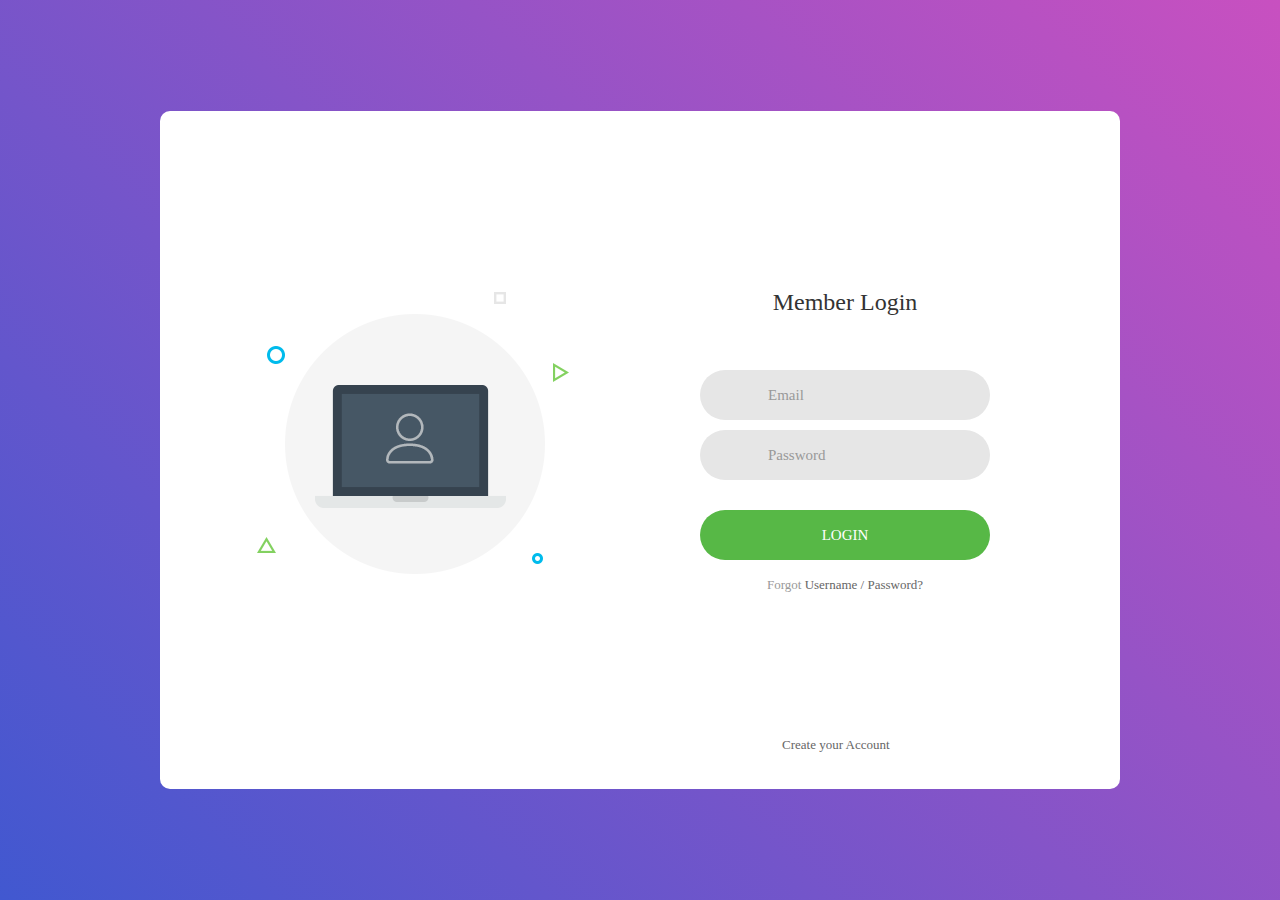
==== static/index.html @ 5549975e "styles + several bug fixes" ====
<!DOCTYPE html>
<html lang="en">
<head>
	<title>Login V1</title>
	<meta charset="UTF-8">
	<meta name="viewport" content="width=device-width, initial-scale=1">
<!--===============================================================================================-->	
	<link rel="icon" type="image/png" href="images/icons/favicon.ico"/>
<!--===============================================================================================-->
	<link rel="stylesheet" type="text/css" href="vendor/bootstrap/css/bootstrap.min.css">
<!--===============================================================================================-->
	<link rel="stylesheet" type="text/css" href="fonts/font-awesome-4.7.0/css/font-awesome.min.css">
<!--===============================================================================================-->
	<link rel="stylesheet" type="text/css" href="vendor/animate/animate.css">
<!--===============================================================================================-->	
	<link rel="stylesheet" type="text/css" href="vendor/css-hamburgers/hamburgers.min.css">
<!--===============================================================================================-->
	<link rel="stylesheet" type="text/css" href="vendor/select2/select2.min.css">
<!--===============================================================================================-->
	<link rel="stylesheet" type="text/css" href="css/util.css">
	<link rel="stylesheet" type="text/css" href="css/main.css">
<!--===============================================================================================-->
</head>
<body>
	
	<div class="limiter">
		<div class="container-login100">
			<div class="wrap-login100">
				<div class="login100-pic js-tilt" data-tilt>
					<img src="images/img-01.png" alt="IMG">
				</div>

				<form class="login100-form validate-form">
					<span class="login100-form-title">
						Member Login
					</span>

					<div class="wrap-input100 validate-input" data-validate = "Valid email is required: ex@abc.xyz">
						<input class="input100" type="text" name="email" placeholder="Email">
						<span class="focus-input100"></span>
						<span class="symbol-input100">
							<i class="fa fa-envelope" aria-hidden="true"></i>
						</span>
					</div>

					<div class="wrap-input100 validate-input" data-validate = "Password is required">
						<input class="input100" type="password" name="pass" placeholder="Password">
						<span class="focus-input100"></span>
						<span class="symbol-input100">
							<i class="fa fa-lock" aria-hidden="true"></i>
						</span>
					</div>
					
					<div class="container-login100-form-btn">
						<button class="login100-form-btn">
							Login
						</button>
					</div>

					<div class="text-center p-t-12">
						<span class="txt1">
							Forgot
						</span>
						<a class="txt2" href="#">
							Username / Password?
						</a>
					</div>

					<div class="text-center p-t-136">
						<a class="txt2" href="#">
							Create your Account
							<i class="fa fa-long-arrow-right m-l-5" aria-hidden="true"></i>
						</a>
					</div>
				</form>
			</div>
		</div>
	</div>
	
	

	
<!--===============================================================================================-->	
	<script src="vendor/jquery/jquery-3.2.1.min.js"></script>
<!--===============================================================================================-->
	<script src="vendor/bootstrap/js/popper.js"></script>
	<script src="vendor/bootstrap/js/bootstrap.min.js"></script>
<!--===============================================================================================-->
	<script src="vendor/select2/select2.min.js"></script>
<!--===============================================================================================-->
	<script src="vendor/tilt/tilt.jquery.min.js"></script>
	<script >
		$('.js-tilt').tilt({
			scale: 1.1
		})
	</script>
<!--===============================================================================================-->
	<script src="js/main.js"></script>

</body>
</html>
---- static/vendor/css-hamburgers/hamburgers.min.css ----
/*!
 * Hamburgers
 * @description Tasty CSS-animated hamburgers
 * @author Jonathan Suh @jonsuh
 * @site https://jonsuh.com/hamburgers
 * @link https://github.com/jonsuh/hamburgers
 */.hamburger{font:inherit;display:inline-block;overflow:visible;margin:0;padding:15px;cursor:pointer;transition-timing-function:linear;transition-duration:.15s;transition-property:opacity,filter;text-transform:none;color:inherit;border:0;background-color:transparent}.hamburger:hover{opacity:.7}.hamburger-box{position:relative;display:inline-block;width:40px;height:24px}.hamburger-inner{top:50%;display:block;margin-top:-2px}.hamburger-inner,.hamburger-inner:after,.hamburger-inner:before{position:absolute;width:40px;height:4px;transition-timing-function:ease;transition-duration:.15s;transition-property:transform;border-radius:4px;background-color:#000}.hamburger-inner:after,.hamburger-inner:before{display:block;content:''}.hamburger-inner:before{top:-10px}.hamburger-inner:after{bottom:-10px}.hamburger--3dx .hamburger-box{perspective:80px}.hamburger--3dx .hamburger-inner{transition:transform .2s cubic-bezier(.645,.045,.355,1),background-color 0s cubic-bezier(.645,.045,.355,1) .1s}.hamburger--3dx .hamburger-inner:after,.hamburger--3dx .hamburger-inner:before{transition:transform 0s cubic-bezier(.645,.045,.355,1) .1s}.hamburger--3dx.is-active .hamburger-inner{transform:rotateY(180deg);background-color:transparent}.hamburger--3dx.is-active .hamburger-inner:before{transform:translate3d(0,10px,0) rotate(45deg)}.hamburger--3dx.is-active .hamburger-inner:after{transform:translate3d(0,-10px,0) rotate(-45deg)}.hamburger--3dx-r .hamburger-box{perspective:80px}.hamburger--3dx-r .hamburger-inner{transition:transform .2s cubic-bezier(.645,.045,.355,1),background-color 0s cubic-bezier(.645,.045,.355,1) .1s}.hamburger--3dx-r .hamburger-inner:after,.hamburger--3dx-r .hamburger-inner:before{transition:transform 0s cubic-bezier(.645,.045,.355,1) .1s}.hamburger--3dx-r.is-active .hamburger-inner{transform:rotateY(-180deg);background-color:transparent}.hamburger--3dx-r.is-active .hamburger-inner:before{transform:translate3d(0,10px,0) rotate(45deg)}.hamburger--3dx-r.is-active .hamburger-inner:after{transform:translate3d(0,-10px,0) rotate(-45deg)}.hamburger--3dy .hamburger-box{perspective:80px}.hamburger--3dy .hamburger-inner{transition:transform .2s cubic-bezier(.645,.045,.355,1),background-color 0s cubic-bezier(.645,.045,.355,1) .1s}.hamburger--3dy .hamburger-inner:after,.hamburger--3dy .hamburger-inner:before{transition:transform 0s cubic-bezier(.645,.045,.355,1) .1s}.hamburger--3dy.is-active .hamburger-inner{transform:rotateX(-180deg);background-color:transparent}.hamburger--3dy.is-active .hamburger-inner:before{transform:translate3d(0,10px,0) rotate(45deg)}.hamburger--3dy.is-active .hamburger-inner:after{transform:translate3d(0,-10px,0) rotate(-45deg)}.hamburger--3dy-r .hamburger-box{perspective:80px}.hamburger--3dy-r .hamburger-inner{transition:transform .2s cubic-bezier(.645,.045,.355,1),background-color 0s cubic-bezier(.645,.045,.355,1) .1s}.hamburger--3dy-r .hamburger-inner:after,.hamburger--3dy-r .hamburger-inner:before{transition:transform 0s cubic-bezier(.645,.045,.355,1) .1s}.hamburger--3dy-r.is-active .hamburger-inner{transform:rotateX(180deg);background-color:transparent}.hamburger--3dy-r.is-active .hamburger-inner:before{transform:translate3d(0,10px,0) rotate(45deg)}.hamburger--3dy-r.is-active .hamburger-inner:after{transform:translate3d(0,-10px,0) rotate(-45deg)}.hamburger--arrow.is-active .hamburger-inner:before{transform:translate3d(-8px,0,0) rotate(-45deg) scaleX(.7)}.hamburger--arrow.is-active .hamburger-inner:after{transform:translate3d(-8px,0,0) rotate(45deg) scaleX(.7)}.hamburger--arrow-r.is-active .hamburger-inner:before{transform:translate3d(8px,0,0) rotate(45deg) scaleX(.7)}.hamburger--arrow-r.is-active .hamburger-inner:after{transform:translate3d(8px,0,0) rotate(-45deg) scaleX(.7)}.hamburger--arrowalt .hamburger-inner:before{transition:top .1s ease .15s,transform .15s cubic-bezier(.165,.84,.44,1)}.hamburger--arrowalt .hamburger-inner:after{transition:bottom .1s ease .15s,transform .15s cubic-bezier(.165,.84,.44,1)}.hamburger--arrowalt.is-active .hamburger-inner:before{top:0;transition:top .1s ease,transform .15s cubic-bezier(.895,.03,.685,.22) .1s;transform:translate3d(-8px,-10px,0) rotate(-45deg) scaleX(.7)}.hamburger--arrowalt.is-active .hamburger-inner:after{bottom:0;transition:bottom .1s ease,transform .15s cubic-bezier(.895,.03,.685,.22) .1s;transform:translate3d(-8px,10px,0) rotate(45deg) scaleX(.7)}.hamburger--arrowalt-r .hamburger-inner:before{transition:top .1s ease .15s,transform .15s cubic-bezier(.165,.84,.44,1)}.hamburger--arrowalt-r .hamburger-inner:after{transition:bottom .1s ease .15s,transform .15s cubic-bezier(.165,.84,.44,1)}.hamburger--arrowalt-r.is-active .hamburger-inner:before{top:0;transition:top .1s ease,transform .15s cubic-bezier(.895,.03,.685,.22) .1s;transform:translate3d(8px,-10px,0) rotate(45deg) scaleX(.7)}.hamburger--arrowalt-r.is-active .hamburger-inner:after{bottom:0;transition:bottom .1s ease,transform .15s cubic-bezier(.895,.03,.685,.22) .1s;transform:translate3d(8px,10px,0) rotate(-45deg) scaleX(.7)}.hamburger--boring .hamburger-inner,.hamburger--boring .hamburger-inner:after,.hamburger--boring .hamburger-inner:before{transition-property:none}.hamburger--boring.is-active .hamburger-inner{transform:rotate(45deg)}.hamburger--boring.is-active .hamburger-inner:before{top:0;opacity:0}.hamburger--boring.is-active .hamburger-inner:after{bottom:0;transform:rotate(-90deg)}.hamburger--collapse .hamburger-inner{top:auto;bottom:0;transition-delay:.15s;transition-timing-function:cubic-bezier(.55,.055,.675,.19);transition-duration:.15s}.hamburger--collapse .hamburger-inner:after{top:-20px;transition:top .3s cubic-bezier(.33333,.66667,.66667,1) .3s,opacity .1s linear}.hamburger--collapse .hamburger-inner:before{transition:top .12s cubic-bezier(.33333,.66667,.66667,1) .3s,transform .15s cubic-bezier(.55,.055,.675,.19)}.hamburger--collapse.is-active .hamburger-inner{transition-delay:.32s;transition-timing-function:cubic-bezier(.215,.61,.355,1);transform:translate3d(0,-10px,0) rotate(-45deg)}.hamburger--collapse.is-active .hamburger-inner:after{top:0;transition:top .3s cubic-bezier(.33333,0,.66667,.33333),opacity .1s linear .27s;opacity:0}.hamburger--collapse.is-active .hamburger-inner:before{top:0;transition:top .12s cubic-bezier(.33333,0,.66667,.33333) .18s,transform .15s cubic-bezier(.215,.61,.355,1) .42s;transform:rotate(-90deg)}.hamburger--collapse-r .hamburger-inner{top:auto;bottom:0;transition-delay:.15s;transition-timing-function:cubic-bezier(.55,.055,.675,.19);transition-duration:.15s}.hamburger--collapse-r .hamburger-inner:after{top:-20px;transition:top .3s cubic-bezier(.33333,.66667,.66667,1) .3s,opacity .1s linear}.hamburger--collapse-r .hamburger-inner:before{transition:top .12s cubic-bezier(.33333,.66667,.66667,1) .3s,transform .15s cubic-bezier(.55,.055,.675,.19)}.hamburger--collapse-r.is-active .hamburger-inner{transition-delay:.32s;transition-timing-function:cubic-bezier(.215,.61,.355,1);transform:translate3d(0,-10px,0) rotate(45deg)}.hamburger--collapse-r.is-active .hamburger-inner:after{top:0;transition:top .3s cubic-bezier(.33333,0,.66667,.33333),opacity .1s linear .27s;opacity:0}.hamburger--collapse-r.is-active .hamburger-inner:before{top:0;transition:top .12s cubic-bezier(.33333,0,.66667,.33333) .18s,transform .15s cubic-bezier(.215,.61,.355,1) .42s;transform:rotate(90deg)}.hamburger--elastic .hamburger-inner{top:2px;transition-timing-function:cubic-bezier(.68,-.55,.265,1.55);transition-duration:.4s}.hamburger--elastic .hamburger-inner:before{top:10px;transition:opacity .15s ease .4s}.hamburger--elastic .hamburger-inner:after{top:20px;transition:transform .4s cubic-bezier(.68,-.55,.265,1.55)}.hamburger--elastic.is-active .hamburger-inner{transition-delay:.1s;transform:translate3d(0,10px,0) rotate(135deg)}.hamburger--elastic.is-active .hamburger-inner:before{transition-delay:0s;opacity:0}.hamburger--elastic.is-active .hamburger-inner:after{transition-delay:.1s;transform:translate3d(0,-20px,0) rotate(-270deg)}.hamburger--elastic-r .hamburger-inner{top:2px;transition-timing-function:cubic-bezier(.68,-.55,.265,1.55);transition-duration:.4s}.hamburger--elastic-r .hamburger-inner:before{top:10px;transition:opacity .15s ease .4s}.hamburger--elastic-r .hamburger-inner:after{top:20px;transition:transform .4s cubic-bezier(.68,-.55,.265,1.55)}.hamburger--elastic-r.is-active .hamburger-inner{transition-delay:.1s;transform:translate3d(0,10px,0) rotate(-135deg)}.hamburger--elastic-r.is-active .hamburger-inner:before{transition-delay:0s;opacity:0}.hamburger--elastic-r.is-active .hamburger-inner:after{transition-delay:.1s;transform:translate3d(0,-20px,0) rotate(270deg)}.hamburger--emphatic{overflow:hidden}.hamburger--emphatic .hamburger-inner{transition:background-color .2s ease-in .25s}.hamburger--emphatic .hamburger-inner:before{left:0;transition:transform .2s cubic-bezier(.6,.04,.98,.335),top .05s linear .2s,left .2s ease-in .25s}.hamburger--emphatic .hamburger-inner:after{top:10px;right:0;transition:transform .2s cubic-bezier(.6,.04,.98,.335),top .05s linear .2s,right .2s ease-in .25s}.hamburger--emphatic.is-active .hamburger-inner{transition-delay:0s;transition-timing-function:ease-out;background-color:transparent}.hamburger--emphatic.is-active .hamburger-inner:before{top:-80px;left:-80px;transition:left .2s ease-out,top .05s linear .2s,transform .2s cubic-bezier(.075,.82,.165,1) .25s;transform:translate3d(80px,80px,0) rotate(45deg)}.hamburger--emphatic.is-active .hamburger-inner:after{top:-80px;right:-80px;transition:right .2s ease-out,top .05s linear .2s,transform .2s cubic-bezier(.075,.82,.165,1) .25s;transform:translate3d(-80px,80px,0) rotate(-45deg)}.hamburger--emphatic-r{overflow:hidden}.hamburger--emphatic-r .hamburger-inner{transition:background-color .2s ease-in .25s}.hamburger--emphatic-r .hamburger-inner:before{left:0;transition:transform .2s cubic-bezier(.6,.04,.98,.335),top .05s linear .2s,left .2s ease-in .25s}.hamburger--emphatic-r .hamburger-inner:after{top:10px;right:0;transition:transform .2s cubic-bezier(.6,.04,.98,.335),top .05s linear .2s,right .2s ease-in .25s}.hamburger--emphatic-r.is-active .hamburger-inner{transition-delay:0s;transition-timing-function:ease-out;background-color:transparent}.hamburger--emphatic-r.is-active .hamburger-inner:before{top:80px;left:-80px;transition:left .2s ease-out,top .05s linear .2s,transform .2s cubic-bezier(.075,.82,.165,1) .25s;transform:translate3d(80px,-80px,0) rotate(-45deg)}.hamburger--emphatic-r.is-active .hamburger-inner:after{top:80px;right:-80px;transition:right .2s ease-out,top .05s linear .2s,transform .2s cubic-bezier(.075,.82,.165,1) .25s;transform:translate3d(-80px,-80px,0) rotate(45deg)}.hamburger--slider .hamburger-inner{top:2px}.hamburger--slider .hamburger-inner:before{top:10px;transition-timing-function:ease;transition-duration:.2s;transition-property:transform,opacity}.hamburger--slider .hamburger-inner:after{top:20px}.hamburger--slider.is-active .hamburger-inner{transform:translate3d(0,10px,0) rotate(45deg)}.hamburger--slider.is-active .hamburger-inner:before{transform:rotate(-45deg) translate3d(-5.71429px,-6px,0);opacity:0}.hamburger--slider.is-active .hamburger-inner:after{transform:translate3d(0,-20px,0) rotate(-90deg)}.hamburger--slider-r .hamburger-inner{top:2px}.hamburger--slider-r .hamburger-inner:before{top:10px;transition-timing-function:ease;transition-duration:.2s;transition-property:transform,opacity}.hamburger--slider-r .hamburger-inner:after{top:20px}.hamburger--slider-r.is-active .hamburger-inner{transform:translate3d(0,10px,0) rotate(-45deg)}.hamburger--slider-r.is-active .hamburger-inner:before{transform:rotate(45deg) translate3d(5.71429px,-6px,0);opacity:0}.hamburger--slider-r.is-active .hamburger-inner:after{transform:translate3d(0,-20px,0) rotate(90deg)}.hamburger--spring .hamburger-inner{top:2px;transition:background-color 0s linear .15s}.hamburger--spring .hamburger-inner:before{top:10px;transition:top .12s cubic-bezier(.33333,.66667,.66667,1) .3s,transform .15s cubic-bezier(.55,.055,.675,.19)}.hamburger--spring .hamburger-inner:after{top:20px;transition:top .3s cubic-bezier(.33333,.66667,.66667,1) .3s,transform .15s cubic-bezier(.55,.055,.675,.19)}.hamburger--spring.is-active .hamburger-inner{transition-delay:.32s;background-color:transparent}.hamburger--spring.is-active .hamburger-inner:before{top:0;transition:top .12s cubic-bezier(.33333,0,.66667,.33333) .18s,transform .15s cubic-bezier(.215,.61,.355,1) .32s;transform:translate3d(0,10px,0) rotate(45deg)}.hamburger--spring.is-active .hamburger-inner:after{top:0;transition:top .3s cubic-bezier(.33333,0,.66667,.33333),transform .15s cubic-bezier(.215,.61,.355,1) .32s;transform:translate3d(0,10px,0) rotate(-45deg)}.hamburger--spring-r .hamburger-inner{top:auto;bottom:0;transition-delay:0s;transition-timing-function:cubic-bezier(.55,.055,.675,.19);transition-duration:.15s}.hamburger--spring-r .hamburger-inner:after{top:-20px;transition:top .3s cubic-bezier(.33333,.66667,.66667,1) .3s,opacity 0s linear}.hamburger--spring-r .hamburger-inner:before{transition:top .12s cubic-bezier(.33333,.66667,.66667,1) .3s,transform .15s cubic-bezier(.55,.055,.675,.19)}.hamburger--spring-r.is-active .hamburger-inner{transition-delay:.32s;transition-timing-function:cubic-bezier(.215,.61,.355,1);transform:translate3d(0,-10px,0) rotate(-45deg)}.hamburger--spring-r.is-active .hamburger-inner:after{top:0;transition:top .3s cubic-bezier(.33333,0,.66667,.33333),opacity 0s linear .32s;opacity:0}.hamburger--spring-r.is-active .hamburger-inner:before{top:0;transition:top .12s cubic-bezier(.33333,0,.66667,.33333) .18s,transform .15s cubic-bezier(.215,.61,.355,1) .32s;transform:rotate(90deg)}.hamburger--stand .hamburger-inner{transition:transform .1s cubic-bezier(.55,.055,.675,.19) .22s,background-color 0s linear .1s}.hamburger--stand .hamburger-inner:before{transition:top .1s ease-in .1s,transform .1s cubic-bezier(.55,.055,.675,.19) 0s}.hamburger--stand .hamburger-inner:after{transition:bottom .1s ease-in .1s,transform .1s cubic-bezier(.55,.055,.675,.19) 0s}.hamburger--stand.is-active .hamburger-inner{transition:transform .1s cubic-bezier(.215,.61,.355,1) 0s,background-color 0s linear .22s;transform:rotate(90deg);background-color:transparent}.hamburger--stand.is-active .hamburger-inner:before{top:0;transition:top .1s ease-out .12s,transform .1s cubic-bezier(.215,.61,.355,1) .22s;transform:rotate(-45deg)}.hamburger--stand.is-active .hamburger-inner:after{bottom:0;transition:bottom .1s ease-out .12s,transform .1s cubic-bezier(.215,.61,.355,1) .22s;transform:rotate(45deg)}.hamburger--stand-r .hamburger-inner{transition:transform .1s cubic-bezier(.55,.055,.675,.19) .22s,background-color 0s linear .1s}.hamburger--stand-r .hamburger-inner:before{transition:top .1s ease-in .1s,transform .1s cubic-bezier(.55,.055,.675,.19) 0s}.hamburger--stand-r .hamburger-inner:after{transition:bottom .1s ease-in .1s,transform .1s cubic-bezier(.55,.055,.675,.19) 0s}.hamburger--stand-r.is-active .hamburger-inner{transition:transform .1s cubic-bezier(.215,.61,.355,1) 0s,background-color 0s linear .22s;transform:rotate(-90deg);background-color:transparent}.hamburger--stand-r.is-active .hamburger-inner:before{top:0;transition:top .1s ease-out .12s,transform .1s cubic-bezier(.215,.61,.355,1) .22s;transform:rotate(-45deg)}.hamburger--stand-r.is-active .hamburger-inner:after{bottom:0;transition:bottom .1s ease-out .12s,transform .1s cubic-bezier(.215,.61,.355,1) .22s;transform:rotate(45deg)}.hamburger--spin .hamburger-inner{transition-timing-function:cubic-bezier(.55,.055,.675,.19);transition-duration:.3s}.hamburger--spin .hamburger-inner:before{transition:top .1s ease-in .34s,opacity .1s ease-in}.hamburger--spin .hamburger-inner:after{transition:bottom .1s ease-in .34s,transform .3s cubic-bezier(.55,.055,.675,.19)}.hamburger--spin.is-active .hamburger-inner{transition-delay:.14s;transition-timing-function:cubic-bezier(.215,.61,.355,1);transform:rotate(225deg)}.hamburger--spin.is-active .hamburger-inner:before{top:0;transition:top .1s ease-out,opacity .1s ease-out .14s;opacity:0}.hamburger--spin.is-active .hamburger-inner:after{bottom:0;transition:bottom .1s ease-out,transform .3s cubic-bezier(.215,.61,.355,1) .14s;transform:rotate(-90deg)}.hamburger--spin-r .hamburger-inner{transition-timing-function:cubic-bezier(.55,.055,.675,.19);transition-duration:.3s}.hamburger--spin-r .hamburger-inner:before{transition:top .1s ease-in .34s,opacity .1s ease-in}.hamburger--spin-r .hamburger-inner:after{transition:bottom .1s ease-in .34s,transform .3s cubic-bezier(.55,.055,.675,.19)}.hamburger--spin-r.is-active .hamburger-inner{transition-delay:.14s;transition-timing-function:cubic-bezier(.215,.61,.355,1);transform:rotate(-225deg)}.hamburger--spin-r.is-active .hamburger-inner:before{top:0;transition:top .1s ease-out,opacity .1s ease-out .14s;opacity:0}.hamburger--spin-r.is-active .hamburger-inner:after{bottom:0;transition:bottom .1s ease-out,transform .3s cubic-bezier(.215,.61,.355,1) .14s;transform:rotate(90deg)}.hamburger--squeeze .hamburger-inner{transition-timing-function:cubic-bezier(.55,.055,.675,.19);transition-duration:.1s}.hamburger--squeeze .hamburger-inner:before{transition:top .1s ease .14s,opacity .1s ease}.hamburger--squeeze .hamburger-inner:after{transition:bottom .1s ease .14s,transform .1s cubic-bezier(.55,.055,.675,.19)}.hamburger--squeeze.is-active .hamburger-inner{transition-delay:.14s;transition-timing-function:cubic-bezier(.215,.61,.355,1);transform:rotate(45deg)}.hamburger--squeeze.is-active .hamburger-inner:before{top:0;transition:top .1s ease,opacity .1s ease .14s;opacity:0}.hamburger--squeeze.is-active .hamburger-inner:after{bottom:0;transition:bottom .1s ease,transform .1s cubic-bezier(.215,.61,.355,1) .14s;transform:rotate(-90deg)}.hamburger--vortex .hamburger-inner{transition-timing-function:cubic-bezier(.19,1,.22,1);transition-duration:.3s}.hamburger--vortex .hamburger-inner:after,.hamburger--vortex .hamburger-inner:before{transition-delay:.1s;transition-timing-function:linear;transition-duration:0s}.hamburger--vortex .hamburger-inner:before{transition-property:top,opacity}.hamburger--vortex .hamburger-inner:after{transition-property:bottom,transform}.hamburger--vortex.is-active .hamburger-inner{transition-timing-function:cubic-bezier(.19,1,.22,1);transform:rotate(765deg)}.hamburger--vortex.is-active .hamburger-inner:after,.hamburger--vortex.is-active .hamburger-inner:before{transition-delay:0s}.hamburger--vortex.is-active .hamburger-inner:before{top:0;opacity:0}.hamburger--vortex.is-active .hamburger-inner:after{bottom:0;transform:rotate(90deg)}.hamburger--vortex-r .hamburger-inner{transition-timing-function:cubic-bezier(.19,1,.22,1);transition-duration:.3s}.hamburger--vortex-r .hamburger-inner:after,.hamburger--vortex-r .hamburger-inner:before{transition-delay:.1s;transition-timing-function:linear;transition-duration:0s}.hamburger--vortex-r .hamburger-inner:before{transition-property:top,opacity}.hamburger--vortex-r .hamburger-inner:after{transition-property:bottom,transform}.hamburger--vortex-r.is-active .hamburger-inner{transition-timing-function:cubic-bezier(.19,1,.22,1);transform:rotate(-765deg)}.hamburger--vortex-r.is-active .hamburger-inner:after,.hamburger--vortex-r.is-active .hamburger-inner:before{transition-delay:0s}.hamburger--vortex-r.is-active .hamburger-inner:before{top:0;opacity:0}.hamburger--vortex-r.is-active .hamburger-inner:after{bottom:0;transform:rotate(-90deg)}
---- static/css/util.css ----
/*[ FONT SIZE ]
///////////////////////////////////////////////////////////
*/
.fs-1 {font-size: 1px;}
.fs-2 {font-size: 2px;}
.fs-3 {font-size: 3px;}
.fs-4 {font-size: 4px;}
.fs-5 {font-size: 5px;}
.fs-6 {font-size: 6px;}
.fs-7 {font-size: 7px;}
.fs-8 {font-size: 8px;}
.fs-9 {font-size: 9px;}
.fs-10 {font-size: 10px;}
.fs-11 {font-size: 11px;}
.fs-12 {font-size: 12px;}
.fs-13 {font-size: 13px;}
.fs-14 {font-size: 14px;}
.fs-15 {font-size: 15px;}
.fs-16 {font-size: 16px;}
.fs-17 {font-size: 17px;}
.fs-18 {font-size: 18px;}
.fs-19 {font-size: 19px;}
.fs-20 {font-size: 20px;}
.fs-21 {font-size: 21px;}
.fs-22 {font-size: 22px;}
.fs-23 {font-size: 23px;}
.fs-24 {font-size: 24px;}
.fs-25 {font-size: 25px;}
.fs-26 {font-size: 26px;}
.fs-27 {font-size: 27px;}
.fs-28 {font-size: 28px;}
.fs-29 {font-size: 29px;}
.fs-30 {font-size: 30px;}
.fs-31 {font-size: 31px;}
.fs-32 {font-size: 32px;}
.fs-33 {font-size: 33px;}
.fs-34 {font-size: 34px;}
.fs-35 {font-size: 35px;}
.fs-36 {font-size: 36px;}
.fs-37 {font-size: 37px;}
.fs-38 {font-size: 38px;}
.fs-39 {font-size: 39px;}
.fs-40 {font-size: 40px;}
.fs-41 {font-size: 41px;}
.fs-42 {font-size: 42px;}
.fs-43 {font-size: 43px;}
.fs-44 {font-size: 44px;}
.fs-45 {font-size: 45px;}
.fs-46 {font-size: 46px;}
.fs-47 {font-size: 47px;}
.fs-48 {font-size: 48px;}
.fs-49 {font-size: 49px;}
.fs-50 {font-size: 50px;}
.fs-51 {font-size: 51px;}
.fs-52 {font-size: 52px;}
.fs-53 {font-size: 53px;}
.fs-54 {font-size: 54px;}
.fs-55 {font-size: 55px;}
.fs-56 {font-size: 56px;}
.fs-57 {font-size: 57px;}
.fs-58 {font-size: 58px;}
.fs-59 {font-size: 59px;}
.fs-60 {font-size: 60px;}
.fs-61 {font-size: 61px;}
.fs-62 {font-size: 62px;}
.fs-63 {font-size: 63px;}
.fs-64 {font-size: 64px;}
.fs-65 {font-size: 65px;}
.fs-66 {font-size: 66px;}
.fs-67 {font-size: 67px;}
.fs-68 {font-size: 68px;}
.fs-69 {font-size: 69px;}
.fs-70 {font-size: 70px;}
.fs-71 {font-size: 71px;}
.fs-72 {font-size: 72px;}
.fs-73 {font-size: 73px;}
.fs-74 {font-size: 74px;}
.fs-75 {font-size: 75px;}
.fs-76 {font-size: 76px;}
.fs-77 {font-size: 77px;}
.fs-78 {font-size: 78px;}
.fs-79 {font-size: 79px;}
.fs-80 {font-size: 80px;}
.fs-81 {font-size: 81px;}
.fs-82 {font-size: 82px;}
.fs-83 {font-size: 83px;}
.fs-84 {font-size: 84px;}
.fs-85 {font-size: 85px;}
.fs-86 {font-size: 86px;}
.fs-87 {font-size: 87px;}
.fs-88 {font-size: 88px;}
.fs-89 {font-size: 89px;}
.fs-90 {font-size: 90px;}
.fs-91 {font-size: 91px;}
.fs-92 {font-size: 92px;}
.fs-93 {font-size: 93px;}
.fs-94 {font-size: 94px;}
.fs-95 {font-size: 95px;}
.fs-96 {font-size: 96px;}
.fs-97 {font-size: 97px;}
.fs-98 {font-size: 98px;}
.fs-99 {font-size: 99px;}
.fs-100 {font-size: 100px;}
.fs-101 {font-size: 101px;}
.fs-102 {font-size: 102px;}
.fs-103 {font-size: 103px;}
.fs-104 {font-size: 104px;}
.fs-105 {font-size: 105px;}
.fs-106 {font-size: 106px;}
.fs-107 {font-size: 107px;}
.fs-108 {font-size: 108px;}
.fs-109 {font-size: 109px;}
.fs-110 {font-size: 110px;}
.fs-111 {font-size: 111px;}
.fs-112 {font-size: 112px;}
.fs-113 {font-size: 113px;}
.fs-114 {font-size: 114px;}
.fs-115 {font-size: 115px;}
.fs-116 {font-size: 116px;}
.fs-117 {font-size: 117px;}
.fs-118 {font-size: 118px;}
.fs-119 {font-size: 119px;}
.fs-120 {font-size: 120px;}
.fs-121 {font-size: 121px;}
.fs-122 {font-size: 122px;}
.fs-123 {font-size: 123px;}
.fs-124 {font-size: 124px;}
.fs-125 {font-size: 125px;}
.fs-126 {font-size: 126px;}
.fs-127 {font-size: 127px;}
.fs-128 {font-size: 128px;}
.fs-129 {font-size: 129px;}
.fs-130 {font-size: 130px;}
.fs-131 {font-size: 131px;}
.fs-132 {font-size: 132px;}
.fs-133 {font-size: 133px;}
.fs-134 {font-size: 134px;}
.fs-135 {font-size: 135px;}
.fs-136 {font-size: 136px;}
.fs-137 {font-size: 137px;}
.fs-138 {font-size: 138px;}
.fs-139 {font-size: 139px;}
.fs-140 {font-size: 140px;}
.fs-141 {font-size: 141px;}
.fs-142 {font-size: 142px;}
.fs-143 {font-size: 143px;}
.fs-144 {font-size: 144px;}
.fs-145 {font-size: 145px;}
.fs-146 {font-size: 146px;}
.fs-147 {font-size: 147px;}
.fs-148 {font-size: 148px;}
.fs-149 {font-size: 149px;}
.fs-150 {font-size: 150px;}
.fs-151 {font-size: 151px;}
.fs-152 {font-size: 152px;}
.fs-153 {font-size: 153px;}
.fs-154 {font-size: 154px;}
.fs-155 {font-size: 155px;}
.fs-156 {font-size: 156px;}
.fs-157 {font-size: 157px;}
.fs-158 {font-size: 158px;}
.fs-159 {font-size: 159px;}
.fs-160 {font-size: 160px;}
.fs-161 {font-size: 161px;}
.fs-162 {font-size: 162px;}
.fs-163 {font-size: 163px;}
.fs-164 {font-size: 164px;}
.fs-165 {font-size: 165px;}
.fs-166 {font-size: 166px;}
.fs-167 {font-size: 167px;}
.fs-168 {font-size: 168px;}
.fs-169 {font-size: 169px;}
.fs-170 {font-size: 170px;}
.fs-171 {font-size: 171px;}
.fs-172 {font-size: 172px;}
.fs-173 {font-size: 173px;}
.fs-174 {font-size: 174px;}
.fs-175 {font-size: 175px;}
.fs-176 {font-size: 176px;}
.fs-177 {font-size: 177px;}
.fs-178 {font-size: 178px;}
.fs-179 {font-size: 179px;}
.fs-180 {font-size: 180px;}
.fs-181 {font-size: 181px;}
.fs-182 {font-size: 182px;}
.fs-183 {font-size: 183px;}
.fs-184 {font-size: 184px;}
.fs-185 {font-size: 185px;}
.fs-186 {font-size: 186px;}
.fs-187 {font-size: 187px;}
.fs-188 {font-size: 188px;}
.fs-189 {font-size: 189px;}
.fs-190 {font-size: 190px;}
.fs-191 {font-size: 191px;}
.fs-192 {font-size: 192px;}
.fs-193 {font-size: 193px;}
.fs-194 {font-size: 194px;}
.fs-195 {font-size: 195px;}
.fs-196 {font-size: 196px;}
.fs-197 {font-size: 197px;}
.fs-198 {font-size: 198px;}
.fs-199 {font-size: 199px;}
.fs-200 {font-size: 200px;}

/*[ PADDING ]
///////////////////////////////////////////////////////////
*/
.p-t-0 {padding-top: 0px;}
.p-t-1 {padding-top: 1px;}
.p-t-2 {padding-top: 2px;}
.p-t-3 {padding-top: 3px;}
.p-t-4 {padding-top: 4px;}
.p-t-5 {padding-top: 5px;}
.p-t-6 {padding-top: 6px;}
.p-t-7 {padding-top: 7px;}
.p-t-8 {padding-top: 8px;}
.p-t-9 {padding-top: 9px;}
.p-t-10 {padding-top: 10px;}
.p-t-11 {padding-top: 11px;}
.p-t-12 {padding-top: 12px;}
.p-t-13 {padding-top: 13px;}
.p-t-14 {padding-top: 14px;}
.p-t-15 {padding-top: 15px;}
.p-t-16 {padding-top: 16px;}
.p-t-17 {padding-top: 17px;}
.p-t-18 {padding-top: 18px;}
.p-t-19 {padding-top: 19px;}
.p-t-20 {padding-top: 20px;}
.p-t-21 {padding-top: 21px;}
.p-t-22 {padding-top: 22px;}
.p-t-23 {padding-top: 23px;}
.p-t-24 {padding-top: 24px;}
.p-t-25 {padding-top: 25px;}
.p-t-26 {padding-top: 26px;}
.p-t-27 {padding-top: 27px;}
.p-t-28 {padding-top: 28px;}
.p-t-29 {padding-top: 29px;}
.p-t-30 {padding-top: 30px;}
.p-t-31 {padding-top: 31px;}
.p-t-32 {padding-top: 32px;}
.p-t-33 {padding-top: 33px;}
.p-t-34 {padding-top: 34px;}
.p-t-35 {padding-top: 35px;}
.p-t-36 {padding-top: 36px;}
.p-t-37 {padding-top: 37px;}
.p-t-38 {padding-top: 38px;}
.p-t-39 {padding-top: 39px;}
.p-t-40 {padding-top: 40px;}
.p-t-41 {padding-top: 41px;}
.p-t-42 {padding-top: 42px;}
.p-t-43 {padding-top: 43px;}
.p-t-44 {padding-top: 44px;}
.p-t-45 {padding-top: 45px;}
.p-t-46 {padding-top: 46px;}
.p-t-47 {padding-top: 47px;}
.p-t-48 {padding-top: 48px;}
.p-t-49 {padding-top: 49px;}
.p-t-50 {padding-top: 50px;}
.p-t-51 {padding-top: 51px;}
.p-t-52 {padding-top: 52px;}
.p-t-53 {padding-top: 53px;}
.p-t-54 {padding-top: 54px;}
.p-t-55 {padding-top: 55px;}
.p-t-56 {padding-top: 56px;}
.p-t-57 {padding-top: 57px;}
.p-t-58 {padding-top: 58px;}
.p-t-59 {padding-top: 59px;}
.p-t-60 {padding-top: 60px;}
.p-t-61 {padding-top: 61px;}
.p-t-62 {padding-top: 62px;}
.p-t-63 {padding-top: 63px;}
.p-t-64 {padding-top: 64px;}
.p-t-65 {padding-top: 65px;}
.p-t-66 {padding-top: 66px;}
.p-t-67 {padding-top: 67px;}
.p-t-68 {padding-top: 68px;}
.p-t-69 {padding-top: 69px;}
.p-t-70 {padding-top: 70px;}
.p-t-71 {padding-top: 71px;}
.p-t-72 {padding-top: 72px;}
.p-t-73 {padding-top: 73px;}
.p-t-74 {padding-top: 74px;}
.p-t-75 {padding-top: 75px;}
.p-t-76 {padding-top: 76px;}
.p-t-77 {padding-top: 77px;}
.p-t-78 {padding-top: 78px;}
.p-t-79 {padding-top: 79px;}
.p-t-80 {padding-top: 80px;}
.p-t-81 {padding-top: 81px;}
.p-t-82 {padding-top: 82px;}
.p-t-83 {padding-top: 83px;}
.p-t-84 {padding-top: 84px;}
.p-t-85 {padding-top: 85px;}
.p-t-86 {padding-top: 86px;}
.p-t-87 {padding-top: 87px;}
.p-t-88 {padding-top: 88px;}
.p-t-89 {padding-top: 89px;}
.p-t-90 {padding-top: 90px;}
.p-t-91 {padding-top: 91px;}
.p-t-92 {padding-top: 92px;}
.p-t-93 {padding-top: 93px;}
.p-t-94 {padding-top: 94px;}
.p-t-95 {padding-top: 95px;}
.p-t-96 {padding-top: 96px;}
.p-t-97 {padding-top: 97px;}
.p-t-98 {padding-top: 98px;}
.p-t-99 {padding-top: 99px;}
.p-t-100 {padding-top: 100px;}
.p-t-101 {padding-top: 101px;}
.p-t-102 {padding-top: 102px;}
.p-t-103 {padding-top: 103px;}
.p-t-104 {padding-top: 104px;}
.p-t-105 {padding-top: 105px;}
.p-t-106 {padding-top: 106px;}
.p-t-107 {padding-top: 107px;}
.p-t-108 {padding-top: 108px;}
.p-t-109 {padding-top: 109px;}
.p-t-110 {padding-top: 110px;}
.p-t-111 {padding-top: 111px;}
.p-t-112 {padding-top: 112px;}
.p-t-113 {padding-top: 113px;}
.p-t-114 {padding-top: 114px;}
.p-t-115 {padding-top: 115px;}
.p-t-116 {padding-top: 116px;}
.p-t-117 {padding-top: 117px;}
.p-t-118 {padding-top: 118px;}
.p-t-119 {padding-top: 119px;}
.p-t-120 {padding-top: 120px;}
.p-t-121 {padding-top: 121px;}
.p-t-122 {padding-top: 122px;}
.p-t-123 {padding-top: 123px;}
.p-t-124 {padding-top: 124px;}
.p-t-125 {padding-top: 125px;}
.p-t-126 {padding-top: 126px;}
.p-t-127 {padding-top: 127px;}
.p-t-128 {padding-top: 128px;}
.p-t-129 {padding-top: 129px;}
.p-t-130 {padding-top: 130px;}
.p-t-131 {padding-top: 131px;}
.p-t-132 {padding-top: 132px;}
.p-t-133 {padding-top: 133px;}
.p-t-134 {padding-top: 134px;}
.p-t-135 {padding-top: 135px;}
.p-t-136 {padding-top: 136px;}
.p-t-137 {padding-top: 137px;}
.p-t-138 {padding-top: 138px;}
.p-t-139 {padding-top: 139px;}
.p-t-140 {padding-top: 140px;}
.p-t-141 {padding-top: 141px;}
.p-t-142 {padding-top: 142px;}
.p-t-143 {padding-top: 143px;}
.p-t-144 {padding-top: 144px;}
.p-t-145 {padding-top: 145px;}
.p-t-146 {padding-top: 146px;}
.p-t-147 {padding-top: 147px;}
.p-t-148 {padding-top: 148px;}
.p-t-149 {padding-top: 149px;}
.p-t-150 {padding-top: 150px;}
.p-t-151 {padding-top: 151px;}
.p-t-152 {padding-top: 152px;}
.p-t-153 {padding-top: 153px;}
.p-t-154 {padding-top: 154px;}
.p-t-155 {padding-top: 155px;}
.p-t-156 {padding-top: 156px;}
.p-t-157 {padding-top: 157px;}
.p-t-158 {padding-top: 158px;}
.p-t-159 {padding-top: 159px;}
.p-t-160 {padding-top: 160px;}
.p-t-161 {padding-top: 161px;}
.p-t-162 {padding-top: 162px;}
.p-t-163 {padding-top: 163px;}
.p-t-164 {padding-top: 164px;}
.p-t-165 {padding-top: 165px;}
.p-t-166 {padding-top: 166px;}
.p-t-167 {padding-top: 167px;}
.p-t-168 {padding-top: 168px;}
.p-t-169 {padding-top: 169px;}
.p-t-170 {padding-top: 170px;}
.p-t-171 {padding-top: 171px;}
.p-t-172 {padding-top: 172px;}
.p-t-173 {padding-top: 173px;}
.p-t-174 {padding-top: 174px;}
.p-t-175 {padding-top: 175px;}
.p-t-176 {padding-top: 176px;}
.p-t-177 {padding-top: 177px;}
.p-t-178 {padding-top: 178px;}
.p-t-179 {padding-top: 179px;}
.p-t-180 {padding-top: 180px;}
.p-t-181 {padding-top: 181px;}
.p-t-182 {padding-top: 182px;}
.p-t-183 {padding-top: 183px;}
.p-t-184 {padding-top: 184px;}
.p-t-185 {padding-top: 185px;}
.p-t-186 {padding-top: 186px;}
.p-t-187 {padding-top: 187px;}
.p-t-188 {padding-top: 188px;}
.p-t-189 {padding-top: 189px;}
.p-t-190 {padding-top: 190px;}
.p-t-191 {padding-top: 191px;}
.p-t-192 {padding-top: 192px;}
.p-t-193 {padding-top: 193px;}
.p-t-194 {padding-top: 194px;}
.p-t-195 {padding-top: 195px;}
.p-t-196 {padding-top: 196px;}
.p-t-197 {padding-top: 197px;}
.p-t-198 {padding-top: 198px;}
.p-t-199 {padding-top: 199px;}
.p-t-200 {padding-top: 200px;}
.p-t-201 {padding-top: 201px;}
.p-t-202 {padding-top: 202px;}
.p-t-203 {padding-top: 203px;}
.p-t-204 {padding-top: 204px;}
.p-t-205 {padding-top: 205px;}
.p-t-206 {padding-top: 206px;}
.p-t-207 {padding-top: 207px;}
.p-t-208 {padding-top: 208px;}
.p-t-209 {padding-top: 209px;}
.p-t-210 {padding-top: 210px;}
.p-t-211 {padding-top: 211px;}
.p-t-212 {padding-top: 212px;}
.p-t-213 {padding-top: 213px;}
.p-t-214 {padding-top: 214px;}
.p-t-215 {padding-top: 215px;}
.p-t-216 {padding-top: 216px;}
.p-t-217 {padding-top: 217px;}
.p-t-218 {padding-top: 218px;}
.p-t-219 {padding-top: 219px;}
.p-t-220 {padding-top: 220px;}
.p-t-221 {padding-top: 221px;}
.p-t-222 {padding-top: 222px;}
.p-t-223 {padding-top: 223px;}
.p-t-224 {padding-top: 224px;}
.p-t-225 {padding-top: 225px;}
.p-t-226 {padding-top: 226px;}
.p-t-227 {padding-top: 227px;}
.p-t-228 {padding-top: 228px;}
.p-t-229 {padding-top: 229px;}
.p-t-230 {padding-top: 230px;}
.p-t-231 {padding-top: 231px;}
.p-t-232 {padding-top: 232px;}
.p-t-233 {padding-top: 233px;}
.p-t-234 {padding-top: 234px;}
.p-t-235 {padding-top: 235px;}
.p-t-236 {padding-top: 236px;}
.p-t-237 {padding-top: 237px;}
.p-t-238 {padding-top: 238px;}
.p-t-239 {padding-top: 239px;}
.p-t-240 {padding-top: 240px;}
.p-t-241 {padding-top: 241px;}
.p-t-242 {padding-top: 242px;}
.p-t-243 {padding-top: 243px;}
.p-t-244 {padding-top: 244px;}
.p-t-245 {padding-top: 245px;}
.p-t-246 {padding-top: 246px;}
.p-t-247 {padding-top: 247px;}
.p-t-248 {padding-top: 248px;}
.p-t-249 {padding-top: 249px;}
.p-t-250 {padding-top: 250px;}
.p-b-0 {padding-bottom: 0px;}
.p-b-1 {padding-bottom: 1px;}
.p-b-2 {padding-bottom: 2px;}
.p-b-3 {padding-bottom: 3px;}
.p-b-4 {padding-bottom: 4px;}
.p-b-5 {padding-bottom: 5px;}
.p-b-6 {padding-bottom: 6px;}
.p-b-7 {padding-bottom: 7px;}
.p-b-8 {padding-bottom: 8px;}
.p-b-9 {padding-bottom: 9px;}
.p-b-10 {padding-bottom: 10px;}
.p-b-11 {padding-bottom: 11px;}
.p-b-12 {padding-bottom: 12px;}
.p-b-13 {padding-bottom: 13px;}
.p-b-14 {padding-bottom: 14px;}
.p-b-15 {padding-bottom: 15px;}
.p-b-16 {padding-bottom: 16px;}
.p-b-17 {padding-bottom: 17px;}
.p-b-18 {padding-bottom: 18px;}
.p-b-19 {padding-bottom: 19px;}
.p-b-20 {padding-bottom: 20px;}
.p-b-21 {padding-bottom: 21px;}
.p-b-22 {padding-bottom: 22px;}
.p-b-23 {padding-bottom: 23px;}
.p-b-24 {padding-bottom: 24px;}
.p-b-25 {padding-bottom: 25px;}
.p-b-26 {padding-bottom: 26px;}
.p-b-27 {padding-bottom: 27px;}
.p-b-28 {padding-bottom: 28px;}
.p-b-29 {padding-bottom: 29px;}
.p-b-30 {padding-bottom: 30px;}
.p-b-31 {padding-bottom: 31px;}
.p-b-32 {padding-bottom: 32px;}
.p-b-33 {padding-bottom: 33px;}
.p-b-34 {padding-bottom: 34px;}
.p-b-35 {padding-bottom: 35px;}
.p-b-36 {padding-bottom: 36px;}
.p-b-37 {padding-bottom: 37px;}
.p-b-38 {padding-bottom: 38px;}
.p-b-39 {padding-bottom: 39px;}
.p-b-40 {padding-bottom: 40px;}
.p-b-41 {padding-bottom: 41px;}
.p-b-42 {padding-bottom: 42px;}
.p-b-43 {padding-bottom: 43px;}
.p-b-44 {padding-bottom: 44px;}
.p-b-45 {padding-bottom: 45px;}
.p-b-46 {padding-bottom: 46px;}
.p-b-47 {padding-bottom: 47px;}
.p-b-48 {padding-bottom: 48px;}
.p-b-49 {padding-bottom: 49px;}
.p-b-50 {padding-bottom: 50px;}
.p-b-51 {padding-bottom: 51px;}
.p-b-52 {padding-bottom: 52px;}
.p-b-53 {padding-bottom: 53px;}
.p-b-54 {padding-bottom: 54px;}
.p-b-55 {padding-bottom: 55px;}
.p-b-56 {padding-bottom: 56px;}
.p-b-57 {padding-bottom: 57px;}
.p-b-58 {padding-bottom: 58px;}
.p-b-59 {padding-bottom: 59px;}
.p-b-60 {padding-bottom: 60px;}
.p-b-61 {padding-bottom: 61px;}
.p-b-62 {padding-bottom: 62px;}
.p-b-63 {padding-bottom: 63px;}
.p-b-64 {padding-bottom: 64px;}
.p-b-65 {padding-bottom: 65px;}
.p-b-66 {padding-bottom: 66px;}
.p-b-67 {padding-bottom: 67px;}
.p-b-68 {padding-bottom: 68px;}
.p-b-69 {padding-bottom: 69px;}
.p-b-70 {padding-bottom: 70px;}
.p-b-71 {padding-bottom: 71px;}
.p-b-72 {padding-bottom: 72px;}
.p-b-73 {padding-bottom: 73px;}
.p-b-74 {padding-bottom: 74px;}
.p-b-75 {padding-bottom: 75px;}
.p-b-76 {padding-bottom: 76px;}
.p-b-77 {padding-bottom: 77px;}
.p-b-78 {padding-bottom: 78px;}
.p-b-79 {padding-bottom: 79px;}
.p-b-80 {padding-bottom: 80px;}
.p-b-81 {padding-bottom: 81px;}
.p-b-82 {padding-bottom: 82px;}
.p-b-83 {padding-bottom: 83px;}
.p-b-84 {padding-bottom: 84px;}
.p-b-85 {padding-bottom: 85px;}
.p-b-86 {padding-bottom: 86px;}
.p-b-87 {padding-bottom: 87px;}
.p-b-88 {padding-bottom: 88px;}
.p-b-89 {padding-bottom: 89px;}
.p-b-90 {padding-bottom: 90px;}
.p-b-91 {padding-bottom: 91px;}
.p-b-92 {padding-bottom: 92px;}
.p-b-93 {padding-bottom: 93px;}
.p-b-94 {padding-bottom: 94px;}
.p-b-95 {padding-bottom: 95px;}
.p-b-96 {padding-bottom: 96px;}
.p-b-97 {padding-bottom: 97px;}
.p-b-98 {padding-bottom: 98px;}
.p-b-99 {padding-bottom: 99px;}
.p-b-100 {padding-bottom: 100px;}
.p-b-101 {padding-bottom: 101px;}
.p-b-102 {padding-bottom: 102px;}
.p-b-103 {padding-bottom: 103px;}
.p-b-104 {padding-bottom: 104px;}
.p-b-105 {padding-bottom: 105px;}
.p-b-106 {padding-bottom: 106px;}
.p-b-107 {padding-bottom: 107px;}
.p-b-108 {padding-bottom: 108px;}
.p-b-109 {padding-bottom: 109px;}
.p-b-110 {padding-bottom: 110px;}
.p-b-111 {padding-bottom: 111px;}
.p-b-112 {padding-bottom: 112px;}
.p-b-113 {padding-bottom: 113px;}
.p-b-114 {padding-bottom: 114px;}
.p-b-115 {padding-bottom: 115px;}
.p-b-116 {padding-bottom: 116px;}
.p-b-117 {padding-bottom: 117px;}
.p-b-118 {padding-bottom: 118px;}
.p-b-119 {padding-bottom: 119px;}
.p-b-120 {padding-bottom: 120px;}
.p-b-121 {padding-bottom: 121px;}
.p-b-122 {padding-bottom: 122px;}
.p-b-123 {padding-bottom: 123px;}
.p-b-124 {padding-bottom: 124px;}
.p-b-125 {padding-bottom: 125px;}
.p-b-126 {padding-bottom: 126px;}
.p-b-127 {padding-bottom: 127px;}
.p-b-128 {padding-bottom: 128px;}
.p-b-129 {padding-bottom: 129px;}
.p-b-130 {padding-bottom: 130px;}
.p-b-131 {padding-bottom: 131px;}
.p-b-132 {padding-bottom: 132px;}
.p-b-133 {padding-bottom: 133px;}
.p-b-134 {padding-bottom: 134px;}
.p-b-135 {padding-bottom: 135px;}
.p-b-136 {padding-bottom: 136px;}
.p-b-137 {padding-bottom: 137px;}
.p-b-138 {padding-bottom: 138px;}
.p-b-139 {padding-bottom: 139px;}
.p-b-140 {padding-bottom: 140px;}
.p-b-141 {padding-bottom: 141px;}
.p-b-142 {padding-bottom: 142px;}
.p-b-143 {padding-bottom: 143px;}
.p-b-144 {padding-bottom: 144px;}
.p-b-145 {padding-bottom: 145px;}
.p-b-146 {padding-bottom: 146px;}
.p-b-147 {padding-bottom: 147px;}
.p-b-148 {padding-bottom: 148px;}
.p-b-149 {padding-bottom: 149px;}
.p-b-150 {padding-bottom: 150px;}
.p-b-151 {padding-bottom: 151px;}
.p-b-152 {padding-bottom: 152px;}
.p-b-153 {padding-bottom: 153px;}
.p-b-154 {padding-bottom: 154px;}
.p-b-155 {padding-bottom: 155px;}
.p-b-156 {padding-bottom: 156px;}
.p-b-157 {padding-bottom: 157px;}
.p-b-158 {padding-bottom: 158px;}
.p-b-159 {padding-bottom: 159px;}
.p-b-160 {padding-bottom: 160px;}
.p-b-161 {padding-bottom: 161px;}
.p-b-162 {padding-bottom: 162px;}
.p-b-163 {padding-bottom: 163px;}
.p-b-164 {padding-bottom: 164px;}
.p-b-165 {padding-bottom: 165px;}
.p-b-166 {padding-bottom: 166px;}
.p-b-167 {padding-bottom: 167px;}
.p-b-168 {padding-bottom: 168px;}
.p-b-169 {padding-bottom: 169px;}
.p-b-170 {padding-bottom: 170px;}
.p-b-171 {padding-bottom: 171px;}
.p-b-172 {padding-bottom: 172px;}
.p-b-173 {padding-bottom: 173px;}
.p-b-174 {padding-bottom: 174px;}
.p-b-175 {padding-bottom: 175px;}
.p-b-176 {padding-bottom: 176px;}
.p-b-177 {padding-bottom: 177px;}
.p-b-178 {padding-bottom: 178px;}
.p-b-179 {padding-bottom: 179px;}
.p-b-180 {padding-bottom: 180px;}
.p-b-181 {padding-bottom: 181px;}
.p-b-182 {padding-bottom: 182px;}
.p-b-183 {padding-bottom: 183px;}
.p-b-184 {padding-bottom: 184px;}
.p-b-185 {padding-bottom: 185px;}
.p-b-186 {padding-bottom: 186px;}
.p-b-187 {padding-bottom: 187px;}
.p-b-188 {padding-bottom: 188px;}
.p-b-189 {padding-bottom: 189px;}
.p-b-190 {padding-bottom: 190px;}
.p-b-191 {padding-bottom: 191px;}
.p-b-192 {padding-bottom: 192px;}
.p-b-193 {padding-bottom: 193px;}
.p-b-194 {padding-bottom: 194px;}
.p-b-195 {padding-bottom: 195px;}
.p-b-196 {padding-bottom: 196px;}
.p-b-197 {padding-bottom: 197px;}
.p-b-198 {padding-bottom: 198px;}
.p-b-199 {padding-bottom: 199px;}
.p-b-200 {padding-bottom: 200px;}
.p-b-201 {padding-bottom: 201px;}
.p-b-202 {padding-bottom: 202px;}
.p-b-203 {padding-bottom: 203px;}
.p-b-204 {padding-bottom: 204px;}
.p-b-205 {padding-bottom: 205px;}
.p-b-206 {padding-bottom: 206px;}
.p-b-207 {padding-bottom: 207px;}
.p-b-208 {padding-bottom: 208px;}
.p-b-209 {padding-bottom: 209px;}
.p-b-210 {padding-bottom: 210px;}
.p-b-211 {padding-bottom: 211px;}
.p-b-212 {padding-bottom: 212px;}
.p-b-213 {padding-bottom: 213px;}
.p-b-214 {padding-bottom: 214px;}
.p-b-215 {padding-bottom: 215px;}
.p-b-216 {padding-bottom: 216px;}
.p-b-217 {padding-bottom: 217px;}
.p-b-218 {padding-bottom: 218px;}
.p-b-219 {padding-bottom: 219px;}
.p-b-220 {padding-bottom: 220px;}
.p-b-221 {padding-bottom: 221px;}
.p-b-222 {padding-bottom: 222px;}
.p-b-223 {padding-bottom: 223px;}
.p-b-224 {padding-bottom: 224px;}
.p-b-225 {padding-bottom: 225px;}
.p-b-226 {padding-bottom: 226px;}
.p-b-227 {padding-bottom: 227px;}
.p-b-228 {padding-bottom: 228px;}
.p-b-229 {padding-bottom: 229px;}
.p-b-230 {padding-bottom: 230px;}
.p-b-231 {padding-bottom: 231px;}
.p-b-232 {padding-bottom: 232px;}
.p-b-233 {padding-bottom: 233px;}
.p-b-234 {padding-bottom: 234px;}
.p-b-235 {padding-bottom: 235px;}
.p-b-236 {padding-bottom: 236px;}
.p-b-237 {padding-bottom: 237px;}
.p-b-238 {padding-bottom: 238px;}
.p-b-239 {padding-bottom: 239px;}
.p-b-240 {padding-bottom: 240px;}
.p-b-241 {padding-bottom: 241px;}
.p-b-242 {padding-bottom: 242px;}
.p-b-243 {padding-bottom: 243px;}
.p-b-244 {padding-bottom: 244px;}
.p-b-245 {padding-bottom: 245px;}
.p-b-246 {padding-bottom: 246px;}
.p-b-247 {padding-bottom: 247px;}
.p-b-248 {padding-bottom: 248px;}
.p-b-249 {padding-bottom: 249px;}
.p-b-250 {padding-bottom: 250px;}
.p-l-0 {padding-left: 0px;}
.p-l-1 {padding-left: 1px;}
.p-l-2 {padding-left: 2px;}
.p-l-3 {padding-left: 3px;}
.p-l-4 {padding-left: 4px;}
.p-l-5 {padding-left: 5px;}
.p-l-6 {padding-left: 6px;}
.p-l-7 {padding-left: 7px;}
.p-l-8 {padding-left: 8px;}
.p-l-9 {padding-left: 9px;}
.p-l-10 {padding-left: 10px;}
.p-l-11 {padding-left: 11px;}
.p-l-12 {padding-left: 12px;}
.p-l-13 {padding-left: 13px;}
.p-l-14 {padding-left: 14px;}
.p-l-15 {padding-left: 15px;}
.p-l-16 {padding-left: 16px;}
.p-l-17 {padding-left: 17px;}
.p-l-18 {padding-left: 18px;}
.p-l-19 {padding-left: 19px;}
.p-l-20 {padding-left: 20px;}
.p-l-21 {padding-left: 21px;}
.p-l-22 {padding-left: 22px;}
.p-l-23 {padding-left: 23px;}
.p-l-24 {padding-left: 24px;}
.p-l-25 {padding-left: 25px;}
.p-l-26 {padding-left: 26px;}
.p-l-27 {padding-left: 27px;}
.p-l-28 {padding-left: 28px;}
.p-l-29 {padding-left: 29px;}
.p-l-30 {padding-left: 30px;}
.p-l-31 {padding-left: 31px;}
.p-l-32 {padding-left: 32px;}
.p-l-33 {padding-left: 33px;}
.p-l-34 {padding-left: 34px;}
.p-l-35 {padding-left: 35px;}
.p-l-36 {padding-left: 36px;}
.p-l-37 {padding-left: 37px;}
.p-l-38 {padding-left: 38px;}
.p-l-39 {padding-left: 39px;}
.p-l-40 {padding-left: 40px;}
.p-l-41 {padding-left: 41px;}
.p-l-42 {padding-left: 42px;}
.p-l-43 {padding-left: 43px;}
.p-l-44 {padding-left: 44px;}
.p-l-45 {padding-left: 45px;}
.p-l-46 {padding-left: 46px;}
.p-l-47 {padding-left: 47px;}
.p-l-48 {padding-left: 48px;}
.p-l-49 {padding-left: 49px;}
.p-l-50 {padding-left: 50px;}
.p-l-51 {padding-left: 51px;}
.p-l-52 {padding-left: 52px;}
.p-l-53 {padding-left: 53px;}
.p-l-54 {padding-left: 54px;}
.p-l-55 {padding-left: 55px;}
.p-l-56 {padding-left: 56px;}
.p-l-57 {padding-left: 57px;}
.p-l-58 {padding-left: 58px;}
.p-l-59 {padding-left: 59px;}
.p-l-60 {padding-left: 60px;}
.p-l-61 {padding-left: 61px;}
.p-l-62 {padding-left: 62px;}
.p-l-63 {padding-left: 63px;}
.p-l-64 {padding-left: 64px;}
.p-l-65 {padding-left: 65px;}
.p-l-66 {padding-left: 66px;}
.p-l-67 {padding-left: 67px;}
.p-l-68 {padding-left: 68px;}
.p-l-69 {padding-left: 69px;}
.p-l-70 {padding-left: 70px;}
.p-l-71 {padding-left: 71px;}
.p-l-72 {padding-left: 72px;}
.p-l-73 {padding-left: 73px;}
.p-l-74 {padding-left: 74px;}
.p-l-75 {padding-left: 75px;}
.p-l-76 {padding-left: 76px;}
.p-l-77 {padding-left: 77px;}
.p-l-78 {padding-left: 78px;}
.p-l-79 {padding-left: 79px;}
.p-l-80 {padding-left: 80px;}
.p-l-81 {padding-left: 81px;}
.p-l-82 {padding-left: 82px;}
.p-l-83 {padding-left: 83px;}
.p-l-84 {padding-left: 84px;}
.p-l-85 {padding-left: 85px;}
.p-l-86 {padding-left: 86px;}
.p-l-87 {padding-left: 87px;}
.p-l-88 {padding-left: 88px;}
.p-l-89 {padding-left: 89px;}
.p-l-90 {padding-left: 90px;}
.p-l-91 {padding-left: 91px;}
.p-l-92 {padding-left: 92px;}
.p-l-93 {padding-left: 93px;}
.p-l-94 {padding-left: 94px;}
.p-l-95 {padding-left: 95px;}
.p-l-96 {padding-left: 96px;}
.p-l-97 {padding-left: 97px;}
.p-l-98 {padding-left: 98px;}
.p-l-99 {padding-left: 99px;}
.p-l-100 {padding-left: 100px;}
.p-l-101 {padding-left: 101px;}
.p-l-102 {padding-left: 102px;}
.p-l-103 {padding-left: 103px;}
.p-l-104 {padding-left: 104px;}
.p-l-105 {padding-left: 105px;}
.p-l-106 {padding-left: 106px;}
.p-l-107 {padding-left: 107px;}
.p-l-108 {padding-left: 108px;}
.p-l-109 {padding-left: 109px;}
.p-l-110 {padding-left: 110px;}
.p-l-111 {padding-left: 111px;}
.p-l-112 {padding-left: 112px;}
.p-l-113 {padding-left: 113px;}
.p-l-114 {padding-left: 114px;}
.p-l-115 {padding-left: 115px;}
.p-l-116 {padding-left: 116px;}
.p-l-117 {padding-left: 117px;}
.p-l-118 {padding-left: 118px;}
.p-l-119 {padding-left: 119px;}
.p-l-120 {padding-left: 120px;}
.p-l-121 {padding-left: 121px;}
.p-l-122 {padding-left: 122px;}
.p-l-123 {padding-left: 123px;}
.p-l-124 {padding-left: 124px;}
.p-l-125 {padding-left: 125px;}
.p-l-126 {padding-left: 126px;}
.p-l-127 {padding-left: 127px;}
.p-l-128 {padding-left: 128px;}
.p-l-129 {padding-left: 129px;}
.p-l-130 {padding-left: 130px;}
.p-l-131 {padding-left: 131px;}
.p-l-132 {padding-left: 132px;}
.p-l-133 {padding-left: 133px;}
.p-l-134 {padding-left: 134px;}
.p-l-135 {padding-left: 135px;}
.p-l-136 {padding-left: 136px;}
.p-l-137 {padding-left: 137px;}
.p-l-138 {padding-left: 138px;}
.p-l-139 {padding-left: 139px;}
.p-l-140 {padding-left: 140px;}
.p-l-141 {padding-left: 141px;}
.p-l-142 {padding-left: 142px;}
.p-l-143 {padding-left: 143px;}
.p-l-144 {padding-left: 144px;}
.p-l-145 {padding-left: 145px;}
.p-l-146 {padding-left: 146px;}
.p-l-147 {padding-left: 147px;}
.p-l-148 {padding-left: 148px;}
.p-l-149 {padding-left: 149px;}
.p-l-150 {padding-left: 150px;}
.p-l-151 {padding-left: 151px;}
.p-l-152 {padding-left: 152px;}
.p-l-153 {padding-left: 153px;}
.p-l-154 {padding-left: 154px;}
.p-l-155 {padding-left: 155px;}
.p-l-156 {padding-left: 156px;}
.p-l-157 {padding-left: 157px;}
.p-l-158 {padding-left: 158px;}
.p-l-159 {padding-left: 159px;}
.p-l-160 {padding-left: 160px;}
.p-l-161 {padding-left: 161px;}
.p-l-162 {padding-left: 162px;}
.p-l-163 {padding-left: 163px;}
.p-l-164 {padding-left: 164px;}
.p-l-165 {padding-left: 165px;}
.p-l-166 {padding-left: 166px;}
.p-l-167 {padding-left: 167px;}
.p-l-168 {padding-left: 168px;}
.p-l-169 {padding-left: 169px;}
.p-l-170 {padding-left: 170px;}
.p-l-171 {padding-left: 171px;}
.p-l-172 {padding-left: 172px;}
.p-l-173 {padding-left: 173px;}
.p-l-174 {padding-left: 174px;}
.p-l-175 {padding-left: 175px;}
.p-l-176 {padding-left: 176px;}
.p-l-177 {padding-left: 177px;}
.p-l-178 {padding-left: 178px;}
.p-l-179 {padding-left: 179px;}
.p-l-180 {padding-left: 180px;}
.p-l-181 {padding-left: 181px;}
.p-l-182 {padding-left: 182px;}
.p-l-183 {padding-left: 183px;}
.p-l-184 {padding-left: 184px;}
.p-l-185 {padding-left: 185px;}
.p-l-186 {padding-left: 186px;}
.p-l-187 {padding-left: 187px;}
.p-l-188 {padding-left: 188px;}
.p-l-189 {padding-left: 189px;}
.p-l-190 {padding-left: 190px;}
.p-l-191 {padding-left: 191px;}
.p-l-192 {padding-left: 192px;}
.p-l-193 {padding-left: 193px;}
.p-l-194 {padding-left: 194px;}
.p-l-195 {padding-left: 195px;}
.p-l-196 {padding-left: 196px;}
.p-l-197 {padding-left: 197px;}
.p-l-198 {padding-left: 198px;}
.p-l-199 {padding-left: 199px;}
.p-l-200 {padding-left: 200px;}
.p-l-201 {padding-left: 201px;}
.p-l-202 {padding-left: 202px;}
.p-l-203 {padding-left: 203px;}
.p-l-204 {padding-left: 204px;}
.p-l-205 {padding-left: 205px;}
.p-l-206 {padding-left: 206px;}
.p-l-207 {padding-left: 207px;}
.p-l-208 {padding-left: 208px;}
.p-l-209 {padding-left: 209px;}
.p-l-210 {padding-left: 210px;}
.p-l-211 {padding-left: 211px;}
.p-l-212 {padding-left: 212px;}
.p-l-213 {padding-left: 213px;}
.p-l-214 {padding-left: 214px;}
.p-l-215 {padding-left: 215px;}
.p-l-216 {padding-left: 216px;}
.p-l-217 {padding-left: 217px;}
.p-l-218 {padding-left: 218px;}
.p-l-219 {padding-left: 219px;}
.p-l-220 {padding-left: 220px;}
.p-l-221 {padding-left: 221px;}
.p-l-222 {padding-left: 222px;}
.p-l-223 {padding-left: 223px;}
.p-l-224 {padding-left: 224px;}
.p-l-225 {padding-left: 225px;}
.p-l-226 {padding-left: 226px;}
.p-l-227 {padding-left: 227px;}
.p-l-228 {padding-left: 228px;}
.p-l-229 {padding-left: 229px;}
.p-l-230 {padding-left: 230px;}
.p-l-231 {padding-left: 231px;}
.p-l-232 {padding-left: 232px;}
.p-l-233 {padding-left: 233px;}
.p-l-234 {padding-left: 234px;}
.p-l-235 {padding-left: 235px;}
.p-l-236 {padding-left: 236px;}
.p-l-237 {padding-left: 237px;}
.p-l-238 {padding-left: 238px;}
.p-l-239 {padding-left: 239px;}
.p-l-240 {padding-left: 240px;}
.p-l-241 {padding-left: 241px;}
.p-l-242 {padding-left: 242px;}
.p-l-243 {padding-left: 243px;}
.p-l-244 {padding-left: 244px;}
.p-l-245 {padding-left: 245px;}
.p-l-246 {padding-left: 246px;}
.p-l-247 {padding-left: 247px;}
.p-l-248 {padding-left: 248px;}
.p-l-249 {padding-left: 249px;}
.p-l-250 {padding-left: 250px;}
.p-r-0 {padding-right: 0px;}
.p-r-1 {padding-right: 1px;}
.p-r-2 {padding-right: 2px;}
.p-r-3 {padding-right: 3px;}
.p-r-4 {padding-right: 4px;}
.p-r-5 {padding-right: 5px;}
.p-r-6 {padding-right: 6px;}
.p-r-7 {padding-right: 7px;}
.p-r-8 {padding-right: 8px;}
.p-r-9 {padding-right: 9px;}
.p-r-10 {padding-right: 10px;}
.p-r-11 {padding-right: 11px;}
.p-r-12 {padding-right: 12px;}
.p-r-13 {padding-right: 13px;}
.p-r-14 {padding-right: 14px;}
.p-r-15 {padding-right: 15px;}
.p-r-16 {padding-right: 16px;}
.p-r-17 {padding-right: 17px;}
.p-r-18 {padding-right: 18px;}
.p-r-19 {padding-right: 19px;}
.p-r-20 {padding-right: 20px;}
.p-r-21 {padding-right: 21px;}
.p-r-22 {padding-right: 22px;}
.p-r-23 {padding-right: 23px;}
.p-r-24 {padding-right: 24px;}
.p-r-25 {padding-right: 25px;}
.p-r-26 {padding-right: 26px;}
.p-r-27 {padding-right: 27px;}
.p-r-28 {padding-right: 28px;}
.p-r-29 {padding-right: 29px;}
.p-r-30 {padding-right: 30px;}
.p-r-31 {padding-right: 31px;}
.p-r-32 {padding-right: 32px;}
.p-r-33 {padding-right: 33px;}
.p-r-34 {padding-right: 34px;}
.p-r-35 {padding-right: 35px;}
.p-r-36 {padding-right: 36px;}
.p-r-37 {padding-right: 37px;}
.p-r-38 {padding-right: 38px;}
.p-r-39 {padding-right: 39px;}
.p-r-40 {padding-right: 40px;}
.p-r-41 {padding-right: 41px;}
.p-r-42 {padding-right: 42px;}
.p-r-43 {padding-right: 43px;}
.p-r-44 {padding-right: 44px;}
.p-r-45 {padding-right: 45px;}
.p-r-46 {padding-right: 46px;}
.p-r-47 {padding-right: 47px;}
.p-r-48 {padding-right: 48px;}
.p-r-49 {padding-right: 49px;}
.p-r-50 {padding-right: 50px;}
.p-r-51 {padding-right: 51px;}
.p-r-52 {padding-right: 52px;}
.p-r-53 {padding-right: 53px;}
.p-r-54 {padding-right: 54px;}
.p-r-55 {padding-right: 55px;}
.p-r-56 {padding-right: 56px;}
.p-r-57 {padding-right: 57px;}
.p-r-58 {padding-right: 58px;}
.p-r-59 {padding-right: 59px;}
.p-r-60 {padding-right: 60px;}
.p-r-61 {padding-right: 61px;}
.p-r-62 {padding-right: 62px;}
.p-r-63 {padding-right: 63px;}
.p-r-64 {padding-right: 64px;}
.p-r-65 {padding-right: 65px;}
.p-r-66 {padding-right: 66px;}
.p-r-67 {padding-right: 67px;}
.p-r-68 {padding-right: 68px;}
.p-r-69 {padding-right: 69px;}
.p-r-70 {padding-right: 70px;}
.p-r-71 {padding-right: 71px;}
.p-r-72 {padding-right: 72px;}
.p-r-73 {padding-right: 73px;}
.p-r-74 {padding-right: 74px;}
.p-r-75 {padding-right: 75px;}
.p-r-76 {padding-right: 76px;}
.p-r-77 {padding-right: 77px;}
.p-r-78 {padding-right: 78px;}
.p-r-79 {padding-right: 79px;}
.p-r-80 {padding-right: 80px;}
.p-r-81 {padding-right: 81px;}
.p-r-82 {padding-right: 82px;}
.p-r-83 {padding-right: 83px;}
.p-r-84 {padding-right: 84px;}
.p-r-85 {padding-right: 85px;}
.p-r-86 {padding-right: 86px;}
.p-r-87 {padding-right: 87px;}
.p-r-88 {padding-right: 88px;}
.p-r-89 {padding-right: 89px;}
.p-r-90 {padding-right: 90px;}
.p-r-91 {padding-right: 91px;}
.p-r-92 {padding-right: 92px;}
.p-r-93 {padding-right: 93px;}
.p-r-94 {padding-right: 94px;}
.p-r-95 {padding-right: 95px;}
.p-r-96 {padding-right: 96px;}
.p-r-97 {padding-right: 97px;}
.p-r-98 {padding-right: 98px;}
.p-r-99 {padding-right: 99px;}
.p-r-100 {padding-right: 100px;}
.p-r-101 {padding-right: 101px;}
.p-r-102 {padding-right: 102px;}
.p-r-103 {padding-right: 103px;}
.p-r-104 {padding-right: 104px;}
.p-r-105 {padding-right: 105px;}
.p-r-106 {padding-right: 106px;}
.p-r-107 {padding-right: 107px;}
.p-r-108 {padding-right: 108px;}
.p-r-109 {padding-right: 109px;}
.p-r-110 {padding-right: 110px;}
.p-r-111 {padding-right: 111px;}
.p-r-112 {padding-right: 112px;}
.p-r-113 {padding-right: 113px;}
.p-r-114 {padding-right: 114px;}
.p-r-115 {padding-right: 115px;}
.p-r-116 {padding-right: 116px;}
.p-r-117 {padding-right: 117px;}
.p-r-118 {padding-right: 118px;}
.p-r-119 {padding-right: 119px;}
.p-r-120 {padding-right: 120px;}
.p-r-121 {padding-right: 121px;}
.p-r-122 {padding-right: 122px;}
.p-r-123 {padding-right: 123px;}
.p-r-124 {padding-right: 124px;}
.p-r-125 {padding-right: 125px;}
.p-r-126 {padding-right: 126px;}
.p-r-127 {padding-right: 127px;}
.p-r-128 {padding-right: 128px;}
.p-r-129 {padding-right: 129px;}
.p-r-130 {padding-right: 130px;}
.p-r-131 {padding-right: 131px;}
.p-r-132 {padding-right: 132px;}
.p-r-133 {padding-right: 133px;}
.p-r-134 {padding-right: 134px;}
.p-r-135 {padding-right: 135px;}
.p-r-136 {padding-right: 136px;}
.p-r-137 {padding-right: 137px;}
.p-r-138 {padding-right: 138px;}
.p-r-139 {padding-right: 139px;}
.p-r-140 {padding-right: 140px;}
.p-r-141 {padding-right: 141px;}
.p-r-142 {padding-right: 142px;}
.p-r-143 {padding-right: 143px;}
.p-r-144 {padding-right: 144px;}
.p-r-145 {padding-right: 145px;}
.p-r-146 {padding-right: 146px;}
.p-r-147 {padding-right: 147px;}
.p-r-148 {padding-right: 148px;}
.p-r-149 {padding-right: 149px;}
.p-r-150 {padding-right: 150px;}
.p-r-151 {padding-right: 151px;}
.p-r-152 {padding-right: 152px;}
.p-r-153 {padding-right: 153px;}
.p-r-154 {padding-right: 154px;}
.p-r-155 {padding-right: 155px;}
.p-r-156 {padding-right: 156px;}
.p-r-157 {padding-right: 157px;}
.p-r-158 {padding-right: 158px;}
.p-r-159 {padding-right: 159px;}
.p-r-160 {padding-right: 160px;}
.p-r-161 {padding-right: 161px;}
.p-r-162 {padding-right: 162px;}
.p-r-163 {padding-right: 163px;}
.p-r-164 {padding-right: 164px;}
.p-r-165 {padding-right: 165px;}
.p-r-166 {padding-right: 166px;}
.p-r-167 {padding-right: 167px;}
.p-r-168 {padding-right: 168px;}
.p-r-169 {padding-right: 169px;}
.p-r-170 {padding-right: 170px;}
.p-r-171 {padding-right: 171px;}
.p-r-172 {padding-right: 172px;}
.p-r-173 {padding-right: 173px;}
.p-r-174 {padding-right: 174px;}
.p-r-175 {padding-right: 175px;}
.p-r-176 {padding-right: 176px;}
.p-r-177 {padding-right: 177px;}
.p-r-178 {padding-right: 178px;}
.p-r-179 {padding-right: 179px;}
.p-r-180 {padding-right: 180px;}
.p-r-181 {padding-right: 181px;}
.p-r-182 {padding-right: 182px;}
.p-r-183 {padding-right: 183px;}
.p-r-184 {padding-right: 184px;}
.p-r-185 {padding-right: 185px;}
.p-r-186 {padding-right: 186px;}
.p-r-187 {padding-right: 187px;}
.p-r-188 {padding-right: 188px;}
.p-r-189 {padding-right: 189px;}
.p-r-190 {padding-right: 190px;}
.p-r-191 {padding-right: 191px;}
.p-r-192 {padding-right: 192px;}
.p-r-193 {padding-right: 193px;}
.p-r-194 {padding-right: 194px;}
.p-r-195 {padding-right: 195px;}
.p-r-196 {padding-right: 196px;}
.p-r-197 {padding-right: 197px;}
.p-r-198 {padding-right: 198px;}
.p-r-199 {padding-right: 199px;}
.p-r-200 {padding-right: 200px;}
.p-r-201 {padding-right: 201px;}
.p-r-202 {padding-right: 202px;}
.p-r-203 {padding-right: 203px;}
.p-r-204 {padding-right: 204px;}
.p-r-205 {padding-right: 205px;}
.p-r-206 {padding-right: 206px;}
.p-r-207 {padding-right: 207px;}
.p-r-208 {padding-right: 208px;}
.p-r-209 {padding-right: 209px;}
.p-r-210 {padding-right: 210px;}
.p-r-211 {padding-right: 211px;}
.p-r-212 {padding-right: 212px;}
.p-r-213 {padding-right: 213px;}
.p-r-214 {padding-right: 214px;}
.p-r-215 {padding-right: 215px;}
.p-r-216 {padding-right: 216px;}
.p-r-217 {padding-right: 217px;}
.p-r-218 {padding-right: 218px;}
.p-r-219 {padding-right: 219px;}
.p-r-220 {padding-right: 220px;}
.p-r-221 {padding-right: 221px;}
.p-r-222 {padding-right: 222px;}
.p-r-223 {padding-right: 223px;}
.p-r-224 {padding-right: 224px;}
.p-r-225 {padding-right: 225px;}
.p-r-226 {padding-right: 226px;}
.p-r-227 {padding-right: 227px;}
.p-r-228 {padding-right: 228px;}
.p-r-229 {padding-right: 229px;}
.p-r-230 {padding-right: 230px;}
.p-r-231 {padding-right: 231px;}
.p-r-232 {padding-right: 232px;}
.p-r-233 {padding-right: 233px;}
.p-r-234 {padding-right: 234px;}
.p-r-235 {padding-right: 235px;}
.p-r-236 {padding-right: 236px;}
.p-r-237 {padding-right: 237px;}
.p-r-238 {padding-right: 238px;}
.p-r-239 {padding-right: 239px;}
.p-r-240 {padding-right: 240px;}
.p-r-241 {padding-right: 241px;}
.p-r-242 {padding-right: 242px;}
.p-r-243 {padding-right: 243px;}
.p-r-244 {padding-right: 244px;}
.p-r-245 {padding-right: 245px;}
.p-r-246 {padding-right: 246px;}
.p-r-247 {padding-right: 247px;}
.p-r-248 {padding-right: 248px;}
.p-r-249 {padding-right: 249px;}
.p-r-250 {padding-right: 250px;}

/*[ MARGIN ]
///////////////////////////////////////////////////////////
*/
.m-t-0 {margin-top: 0px;}
.m-t-1 {margin-top: 1px;}
.m-t-2 {margin-top: 2px;}
.m-t-3 {margin-top: 3px;}
.m-t-4 {margin-top: 4px;}
.m-t-5 {margin-top: 5px;}
.m-t-6 {margin-top: 6px;}
.m-t-7 {margin-top: 7px;}
.m-t-8 {margin-top: 8px;}
.m-t-9 {margin-top: 9px;}
.m-t-10 {margin-top: 10px;}
.m-t-11 {margin-top: 11px;}
.m-t-12 {margin-top: 12px;}
.m-t-13 {margin-top: 13px;}
.m-t-14 {margin-top: 14px;}
.m-t-15 {margin-top: 15px;}
.m-t-16 {margin-top: 16px;}
.m-t-17 {margin-top: 17px;}
.m-t-18 {margin-top: 18px;}
.m-t-19 {margin-top: 19px;}
.m-t-20 {margin-top: 20px;}
.m-t-21 {margin-top: 21px;}
.m-t-22 {margin-top: 22px;}
.m-t-23 {margin-top: 23px;}
.m-t-24 {margin-top: 24px;}
.m-t-25 {margin-top: 25px;}
.m-t-26 {margin-top: 26px;}
.m-t-27 {margin-top: 27px;}
.m-t-28 {margin-top: 28px;}
.m-t-29 {margin-top: 29px;}
.m-t-30 {margin-top: 30px;}
.m-t-31 {margin-top: 31px;}
.m-t-32 {margin-top: 32px;}
.m-t-33 {margin-top: 33px;}
.m-t-34 {margin-top: 34px;}
.m-t-35 {margin-top: 35px;}
.m-t-36 {margin-top: 36px;}
.m-t-37 {margin-top: 37px;}
.m-t-38 {margin-top: 38px;}
.m-t-39 {margin-top: 39px;}
.m-t-40 {margin-top: 40px;}
.m-t-41 {margin-top: 41px;}
.m-t-42 {margin-top: 42px;}
.m-t-43 {margin-top: 43px;}
.m-t-44 {margin-top: 44px;}
.m-t-45 {margin-top: 45px;}
.m-t-46 {margin-top: 46px;}
.m-t-47 {margin-top: 47px;}
.m-t-48 {margin-top: 48px;}
.m-t-49 {margin-top: 49px;}
.m-t-50 {margin-top: 50px;}
.m-t-51 {margin-top: 51px;}
.m-t-52 {margin-top: 52px;}
.m-t-53 {margin-top: 53px;}
.m-t-54 {margin-top: 54px;}
.m-t-55 {margin-top: 55px;}
.m-t-56 {margin-top: 56px;}
.m-t-57 {margin-top: 57px;}
.m-t-58 {margin-top: 58px;}
.m-t-59 {margin-top: 59px;}
.m-t-60 {margin-top: 60px;}
.m-t-61 {margin-top: 61px;}
.m-t-62 {margin-top: 62px;}
.m-t-63 {margin-top: 63px;}
.m-t-64 {margin-top: 64px;}
.m-t-65 {margin-top: 65px;}
.m-t-66 {margin-top: 66px;}
.m-t-67 {margin-top: 67px;}
.m-t-68 {margin-top: 68px;}
.m-t-69 {margin-top: 69px;}
.m-t-70 {margin-top: 70px;}
.m-t-71 {margin-top: 71px;}
.m-t-72 {margin-top: 72px;}
.m-t-73 {margin-top: 73px;}
.m-t-74 {margin-top: 74px;}
.m-t-75 {margin-top: 75px;}
.m-t-76 {margin-top: 76px;}
.m-t-77 {margin-top: 77px;}
.m-t-78 {margin-top: 78px;}
.m-t-79 {margin-top: 79px;}
.m-t-80 {margin-top: 80px;}
.m-t-81 {margin-top: 81px;}
.m-t-82 {margin-top: 82px;}
.m-t-83 {margin-top: 83px;}
.m-t-84 {margin-top: 84px;}
.m-t-85 {margin-top: 85px;}
.m-t-86 {margin-top: 86px;}
.m-t-87 {margin-top: 87px;}
.m-t-88 {margin-top: 88px;}
.m-t-89 {margin-top: 89px;}
.m-t-90 {margin-top: 90px;}
.m-t-91 {margin-top: 91px;}
.m-t-92 {margin-top: 92px;}
.m-t-93 {margin-top: 93px;}
.m-t-94 {margin-top: 94px;}
.m-t-95 {margin-top: 95px;}
.m-t-96 {margin-top: 96px;}
.m-t-97 {margin-top: 97px;}
.m-t-98 {margin-top: 98px;}
.m-t-99 {margin-top: 99px;}
.m-t-100 {margin-top: 100px;}
.m-t-101 {margin-top: 101px;}
.m-t-102 {margin-top: 102px;}
.m-t-103 {margin-top: 103px;}
.m-t-104 {margin-top: 104px;}
.m-t-105 {margin-top: 105px;}
.m-t-106 {margin-top: 106px;}
.m-t-107 {margin-top: 107px;}
.m-t-108 {margin-top: 108px;}
.m-t-109 {margin-top: 109px;}
.m-t-110 {margin-top: 110px;}
.m-t-111 {margin-top: 111px;}
.m-t-112 {margin-top: 112px;}
.m-t-113 {margin-top: 113px;}
.m-t-114 {margin-top: 114px;}
.m-t-115 {margin-top: 115px;}
.m-t-116 {margin-top: 116px;}
.m-t-117 {margin-top: 117px;}
.m-t-118 {margin-top: 118px;}
.m-t-119 {margin-top: 119px;}
.m-t-120 {margin-top: 120px;}
.m-t-121 {margin-top: 121px;}
.m-t-122 {margin-top: 122px;}
.m-t-123 {margin-top: 123px;}
.m-t-124 {margin-top: 124px;}
.m-t-125 {margin-top: 125px;}
.m-t-126 {margin-top: 126px;}
.m-t-127 {margin-top: 127px;}
.m-t-128 {margin-top: 128px;}
.m-t-129 {margin-top: 129px;}
.m-t-130 {margin-top: 130px;}
.m-t-131 {margin-top: 131px;}
.m-t-132 {margin-top: 132px;}
.m-t-133 {margin-top: 133px;}
.m-t-134 {margin-top: 134px;}
.m-t-135 {margin-top: 135px;}
.m-t-136 {margin-top: 136px;}
.m-t-137 {margin-top: 137px;}
.m-t-138 {margin-top: 138px;}
.m-t-139 {margin-top: 139px;}
.m-t-140 {margin-top: 140px;}
.m-t-141 {margin-top: 141px;}
.m-t-142 {margin-top: 142px;}
.m-t-143 {margin-top: 143px;}
.m-t-144 {margin-top: 144px;}
.m-t-145 {margin-top: 145px;}
.m-t-146 {margin-top: 146px;}
.m-t-147 {margin-top: 147px;}
.m-t-148 {margin-top: 148px;}
.m-t-149 {margin-top: 149px;}
.m-t-150 {margin-top: 150px;}
.m-t-151 {margin-top: 151px;}
.m-t-152 {margin-top: 152px;}
.m-t-153 {margin-top: 153px;}
.m-t-154 {margin-top: 154px;}
.m-t-155 {margin-top: 155px;}
.m-t-156 {margin-top: 156px;}
.m-t-157 {margin-top: 157px;}
.m-t-158 {margin-top: 158px;}
.m-t-159 {margin-top: 159px;}
.m-t-160 {margin-top: 160px;}
.m-t-161 {margin-top: 161px;}
.m-t-162 {margin-top: 162px;}
.m-t-163 {margin-top: 163px;}
.m-t-164 {margin-top: 164px;}
.m-t-165 {margin-top: 165px;}
.m-t-166 {margin-top: 166px;}
.m-t-167 {margin-top: 167px;}
.m-t-168 {margin-top: 168px;}
.m-t-169 {margin-top: 169px;}
.m-t-170 {margin-top: 170px;}
.m-t-171 {margin-top: 171px;}
.m-t-172 {margin-top: 172px;}
.m-t-173 {margin-top: 173px;}
.m-t-174 {margin-top: 174px;}
.m-t-175 {margin-top: 175px;}
.m-t-176 {margin-top: 176px;}
.m-t-177 {margin-top: 177px;}
.m-t-178 {margin-top: 178px;}
.m-t-179 {margin-top: 179px;}
.m-t-180 {margin-top: 180px;}
.m-t-181 {margin-top: 181px;}
.m-t-182 {margin-top: 182px;}
.m-t-183 {margin-top: 183px;}
.m-t-184 {margin-top: 184px;}
.m-t-185 {margin-top: 185px;}
.m-t-186 {margin-top: 186px;}
.m-t-187 {margin-top: 187px;}
.m-t-188 {margin-top: 188px;}
.m-t-189 {margin-top: 189px;}
.m-t-190 {margin-top: 190px;}
.m-t-191 {margin-top: 191px;}
.m-t-192 {margin-top: 192px;}
.m-t-193 {margin-top: 193px;}
.m-t-194 {margin-top: 194px;}
.m-t-195 {margin-top: 195px;}
.m-t-196 {margin-top: 196px;}
.m-t-197 {margin-top: 197px;}
.m-t-198 {margin-top: 198px;}
.m-t-199 {margin-top: 199px;}
.m-t-200 {margin-top: 200px;}
.m-t-201 {margin-top: 201px;}
.m-t-202 {margin-top: 202px;}
.m-t-203 {margin-top: 203px;}
.m-t-204 {margin-top: 204px;}
.m-t-205 {margin-top: 205px;}
.m-t-206 {margin-top: 206px;}
.m-t-207 {margin-top: 207px;}
.m-t-208 {margin-top: 208px;}
.m-t-209 {margin-top: 209px;}
.m-t-210 {margin-top: 210px;}
.m-t-211 {margin-top: 211px;}
.m-t-212 {margin-top: 212px;}
.m-t-213 {margin-top: 213px;}
.m-t-214 {margin-top: 214px;}
.m-t-215 {margin-top: 215px;}
.m-t-216 {margin-top: 216px;}
.m-t-217 {margin-top: 217px;}
.m-t-218 {margin-top: 218px;}
.m-t-219 {margin-top: 219px;}
.m-t-220 {margin-top: 220px;}
.m-t-221 {margin-top: 221px;}
.m-t-222 {margin-top: 222px;}
.m-t-223 {margin-top: 223px;}
.m-t-224 {margin-top: 224px;}
.m-t-225 {margin-top: 225px;}
.m-t-226 {margin-top: 226px;}
.m-t-227 {margin-top: 227px;}
.m-t-228 {margin-top: 228px;}
.m-t-229 {margin-top: 229px;}
.m-t-230 {margin-top: 230px;}
.m-t-231 {margin-top: 231px;}
.m-t-232 {margin-top: 232px;}
.m-t-233 {margin-top: 233px;}
.m-t-234 {margin-top: 234px;}
.m-t-235 {margin-top: 235px;}
.m-t-236 {margin-top: 236px;}
.m-t-237 {margin-top: 237px;}
.m-t-238 {margin-top: 238px;}
.m-t-239 {margin-top: 239px;}
.m-t-240 {margin-top: 240px;}
.m-t-241 {margin-top: 241px;}
.m-t-242 {margin-top: 242px;}
.m-t-243 {margin-top: 243px;}
.m-t-244 {margin-top: 244px;}
.m-t-245 {margin-top: 245px;}
.m-t-246 {margin-top: 246px;}
.m-t-247 {margin-top: 247px;}
.m-t-248 {margin-top: 248px;}
.m-t-249 {margin-top: 249px;}
.m-t-250 {margin-top: 250px;}
.m-b-0 {margin-bottom: 0px;}
.m-b-1 {margin-bottom: 1px;}
.m-b-2 {margin-bottom: 2px;}
.m-b-3 {margin-bottom: 3px;}
.m-b-4 {margin-bottom: 4px;}
.m-b-5 {margin-bottom: 5px;}
.m-b-6 {margin-bottom: 6px;}
.m-b-7 {margin-bottom: 7px;}
.m-b-8 {margin-bottom: 8px;}
.m-b-9 {margin-bottom: 9px;}
.m-b-10 {margin-bottom: 10px;}
.m-b-11 {margin-bottom: 11px;}
.m-b-12 {margin-bottom: 12px;}
.m-b-13 {margin-bottom: 13px;}
.m-b-14 {margin-bottom: 14px;}
.m-b-15 {margin-bottom: 15px;}
.m-b-16 {margin-bottom: 16px;}
.m-b-17 {margin-bottom: 17px;}
.m-b-18 {margin-bottom: 18px;}
.m-b-19 {margin-bottom: 19px;}
.m-b-20 {margin-bottom: 20px;}
.m-b-21 {margin-bottom: 21px;}
.m-b-22 {margin-bottom: 22px;}
.m-b-23 {margin-bottom: 23px;}
.m-b-24 {margin-bottom: 24px;}
.m-b-25 {margin-bottom: 25px;}
.m-b-26 {margin-bottom: 26px;}
.m-b-27 {margin-bottom: 27px;}
.m-b-28 {margin-bottom: 28px;}
.m-b-29 {margin-bottom: 29px;}
.m-b-30 {margin-bottom: 30px;}
.m-b-31 {margin-bottom: 31px;}
.m-b-32 {margin-bottom: 32px;}
.m-b-33 {margin-bottom: 33px;}
.m-b-34 {margin-bottom: 34px;}
.m-b-35 {margin-bottom: 35px;}
.m-b-36 {margin-bottom: 36px;}
.m-b-37 {margin-bottom: 37px;}
.m-b-38 {margin-bottom: 38px;}
.m-b-39 {margin-bottom: 39px;}
.m-b-40 {margin-bottom: 40px;}
.m-b-41 {margin-bottom: 41px;}
.m-b-42 {margin-bottom: 42px;}
.m-b-43 {margin-bottom: 43px;}
.m-b-44 {margin-bottom: 44px;}
.m-b-45 {margin-bottom: 45px;}
.m-b-46 {margin-bottom: 46px;}
.m-b-47 {margin-bottom: 47px;}
.m-b-48 {margin-bottom: 48px;}
.m-b-49 {margin-bottom: 49px;}
.m-b-50 {margin-bottom: 50px;}
.m-b-51 {margin-bottom: 51px;}
.m-b-52 {margin-bottom: 52px;}
.m-b-53 {margin-bottom: 53px;}
.m-b-54 {margin-bottom: 54px;}
.m-b-55 {margin-bottom: 55px;}
.m-b-56 {margin-bottom: 56px;}
.m-b-57 {margin-bottom: 57px;}
.m-b-58 {margin-bottom: 58px;}
.m-b-59 {margin-bottom: 59px;}
.m-b-60 {margin-bottom: 60px;}
.m-b-61 {margin-bottom: 61px;}
.m-b-62 {margin-bottom: 62px;}
.m-b-63 {margin-bottom: 63px;}
.m-b-64 {margin-bottom: 64px;}
.m-b-65 {margin-bottom: 65px;}
.m-b-66 {margin-bottom: 66px;}
.m-b-67 {margin-bottom: 67px;}
.m-b-68 {margin-bottom: 68px;}
.m-b-69 {margin-bottom: 69px;}
.m-b-70 {margin-bottom: 70px;}
.m-b-71 {margin-bottom: 71px;}
.m-b-72 {margin-bottom: 72px;}
.m-b-73 {margin-bottom: 73px;}
.m-b-74 {margin-bottom: 74px;}
.m-b-75 {margin-bottom: 75px;}
.m-b-76 {margin-bottom: 76px;}
.m-b-77 {margin-bottom: 77px;}
.m-b-78 {margin-bottom: 78px;}
.m-b-79 {margin-bottom: 79px;}
.m-b-80 {margin-bottom: 80px;}
.m-b-81 {margin-bottom: 81px;}
.m-b-82 {margin-bottom: 82px;}
.m-b-83 {margin-bottom: 83px;}
.m-b-84 {margin-bottom: 84px;}
.m-b-85 {margin-bottom: 85px;}
.m-b-86 {margin-bottom: 86px;}
.m-b-87 {margin-bottom: 87px;}
.m-b-88 {margin-bottom: 88px;}
.m-b-89 {margin-bottom: 89px;}
.m-b-90 {margin-bottom: 90px;}
.m-b-91 {margin-bottom: 91px;}
.m-b-92 {margin-bottom: 92px;}
.m-b-93 {margin-bottom: 93px;}
.m-b-94 {margin-bottom: 94px;}
.m-b-95 {margin-bottom: 95px;}
.m-b-96 {margin-bottom: 96px;}
.m-b-97 {margin-bottom: 97px;}
.m-b-98 {margin-bottom: 98px;}
.m-b-99 {margin-bottom: 99px;}
.m-b-100 {margin-bottom: 100px;}
.m-b-101 {margin-bottom: 101px;}
.m-b-102 {margin-bottom: 102px;}
.m-b-103 {margin-bottom: 103px;}
.m-b-104 {margin-bottom: 104px;}
.m-b-105 {margin-bottom: 105px;}
.m-b-106 {margin-bottom: 106px;}
.m-b-107 {margin-bottom: 107px;}
.m-b-108 {margin-bottom: 108px;}
.m-b-109 {margin-bottom: 109px;}
.m-b-110 {margin-bottom: 110px;}
.m-b-111 {margin-bottom: 111px;}
.m-b-112 {margin-bottom: 112px;}
.m-b-113 {margin-bottom: 113px;}
.m-b-114 {margin-bottom: 114px;}
.m-b-115 {margin-bottom: 115px;}
.m-b-116 {margin-bottom: 116px;}
.m-b-117 {margin-bottom: 117px;}
.m-b-118 {margin-bottom: 118px;}
.m-b-119 {margin-bottom: 119px;}
.m-b-120 {margin-bottom: 120px;}
.m-b-121 {margin-bottom: 121px;}
.m-b-122 {margin-bottom: 122px;}
.m-b-123 {margin-bottom: 123px;}
.m-b-124 {margin-bottom: 124px;}
.m-b-125 {margin-bottom: 125px;}
.m-b-126 {margin-bottom: 126px;}
.m-b-127 {margin-bottom: 127px;}
.m-b-128 {margin-bottom: 128px;}
.m-b-129 {margin-bottom: 129px;}
.m-b-130 {margin-bottom: 130px;}
.m-b-131 {margin-bottom: 131px;}
.m-b-132 {margin-bottom: 132px;}
.m-b-133 {margin-bottom: 133px;}
.m-b-134 {margin-bottom: 134px;}
.m-b-135 {margin-bottom: 135px;}
.m-b-136 {margin-bottom: 136px;}
.m-b-137 {margin-bottom: 137px;}
.m-b-138 {margin-bottom: 138px;}
.m-b-139 {margin-bottom: 139px;}
.m-b-140 {margin-bottom: 140px;}
.m-b-141 {margin-bottom: 141px;}
.m-b-142 {margin-bottom: 142px;}
.m-b-143 {margin-bottom: 143px;}
.m-b-144 {margin-bottom: 144px;}
.m-b-145 {margin-bottom: 145px;}
.m-b-146 {margin-bottom: 146px;}
.m-b-147 {margin-bottom: 147px;}
.m-b-148 {margin-bottom: 148px;}
.m-b-149 {margin-bottom: 149px;}
.m-b-150 {margin-bottom: 150px;}
.m-b-151 {margin-bottom: 151px;}
.m-b-152 {margin-bottom: 152px;}
.m-b-153 {margin-bottom: 153px;}
.m-b-154 {margin-bottom: 154px;}
.m-b-155 {margin-bottom: 155px;}
.m-b-156 {margin-bottom: 156px;}
.m-b-157 {margin-bottom: 157px;}
.m-b-158 {margin-bottom: 158px;}
.m-b-159 {margin-bottom: 159px;}
.m-b-160 {margin-bottom: 160px;}
.m-b-161 {margin-bottom: 161px;}
.m-b-162 {margin-bottom: 162px;}
.m-b-163 {margin-bottom: 163px;}
.m-b-164 {margin-bottom: 164px;}
.m-b-165 {margin-bottom: 165px;}
.m-b-166 {margin-bottom: 166px;}
.m-b-167 {margin-bottom: 167px;}
.m-b-168 {margin-bottom: 168px;}
.m-b-169 {margin-bottom: 169px;}
.m-b-170 {margin-bottom: 170px;}
.m-b-171 {margin-bottom: 171px;}
.m-b-172 {margin-bottom: 172px;}
.m-b-173 {margin-bottom: 173px;}
.m-b-174 {margin-bottom: 174px;}
.m-b-175 {margin-bottom: 175px;}
.m-b-176 {margin-bottom: 176px;}
.m-b-177 {margin-bottom: 177px;}
.m-b-178 {margin-bottom: 178px;}
.m-b-179 {margin-bottom: 179px;}
.m-b-180 {margin-bottom: 180px;}
.m-b-181 {margin-bottom: 181px;}
.m-b-182 {margin-bottom: 182px;}
.m-b-183 {margin-bottom: 183px;}
.m-b-184 {margin-bottom: 184px;}
.m-b-185 {margin-bottom: 185px;}
.m-b-186 {margin-bottom: 186px;}
.m-b-187 {margin-bottom: 187px;}
.m-b-188 {margin-bottom: 188px;}
.m-b-189 {margin-bottom: 189px;}
.m-b-190 {margin-bottom: 190px;}
.m-b-191 {margin-bottom: 191px;}
.m-b-192 {margin-bottom: 192px;}
.m-b-193 {margin-bottom: 193px;}
.m-b-194 {margin-bottom: 194px;}
.m-b-195 {margin-bottom: 195px;}
.m-b-196 {margin-bottom: 196px;}
.m-b-197 {margin-bottom: 197px;}
.m-b-198 {margin-bottom: 198px;}
.m-b-199 {margin-bottom: 199px;}
.m-b-200 {margin-bottom: 200px;}
.m-b-201 {margin-bottom: 201px;}
.m-b-202 {margin-bottom: 202px;}
.m-b-203 {margin-bottom: 203px;}
.m-b-204 {margin-bottom: 204px;}
.m-b-205 {margin-bottom: 205px;}
.m-b-206 {margin-bottom: 206px;}
.m-b-207 {margin-bottom: 207px;}
.m-b-208 {margin-bottom: 208px;}
.m-b-209 {margin-bottom: 209px;}
.m-b-210 {margin-bottom: 210px;}
.m-b-211 {margin-bottom: 211px;}
.m-b-212 {margin-bottom: 212px;}
.m-b-213 {margin-bottom: 213px;}
.m-b-214 {margin-bottom: 214px;}
.m-b-215 {margin-bottom: 215px;}
.m-b-216 {margin-bottom: 216px;}
.m-b-217 {margin-bottom: 217px;}
.m-b-218 {margin-bottom: 218px;}
.m-b-219 {margin-bottom: 219px;}
.m-b-220 {margin-bottom: 220px;}
.m-b-221 {margin-bottom: 221px;}
.m-b-222 {margin-bottom: 222px;}
.m-b-223 {margin-bottom: 223px;}
.m-b-224 {margin-bottom: 224px;}
.m-b-225 {margin-bottom: 225px;}
.m-b-226 {margin-bottom: 226px;}
.m-b-227 {margin-bottom: 227px;}
.m-b-228 {margin-bottom: 228px;}
.m-b-229 {margin-bottom: 229px;}
.m-b-230 {margin-bottom: 230px;}
.m-b-231 {margin-bottom: 231px;}
.m-b-232 {margin-bottom: 232px;}
.m-b-233 {margin-bottom: 233px;}
.m-b-234 {margin-bottom: 234px;}
.m-b-235 {margin-bottom: 235px;}
.m-b-236 {margin-bottom: 236px;}
.m-b-237 {margin-bottom: 237px;}
.m-b-238 {margin-bottom: 238px;}
.m-b-239 {margin-bottom: 239px;}
.m-b-240 {margin-bottom: 240px;}
.m-b-241 {margin-bottom: 241px;}
.m-b-242 {margin-bottom: 242px;}
.m-b-243 {margin-bottom: 243px;}
.m-b-244 {margin-bottom: 244px;}
.m-b-245 {margin-bottom: 245px;}
.m-b-246 {margin-bottom: 246px;}
.m-b-247 {margin-bottom: 247px;}
.m-b-248 {margin-bottom: 248px;}
.m-b-249 {margin-bottom: 249px;}
.m-b-250 {margin-bottom: 250px;}
.m-l-0 {margin-left: 0px;}
.m-l-1 {margin-left: 1px;}
.m-l-2 {margin-left: 2px;}
.m-l-3 {margin-left: 3px;}
.m-l-4 {margin-left: 4px;}
.m-l-5 {margin-left: 5px;}
.m-l-6 {margin-left: 6px;}
.m-l-7 {margin-left: 7px;}
.m-l-8 {margin-left: 8px;}
.m-l-9 {margin-left: 9px;}
.m-l-10 {margin-left: 10px;}
.m-l-11 {margin-left: 11px;}
.m-l-12 {margin-left: 12px;}
.m-l-13 {margin-left: 13px;}
.m-l-14 {margin-left: 14px;}
.m-l-15 {margin-left: 15px;}
.m-l-16 {margin-left: 16px;}
.m-l-17 {margin-left: 17px;}
.m-l-18 {margin-left: 18px;}
.m-l-19 {margin-left: 19px;}
.m-l-20 {margin-left: 20px;}
.m-l-21 {margin-left: 21px;}
.m-l-22 {margin-left: 22px;}
.m-l-23 {margin-left: 23px;}
.m-l-24 {margin-left: 24px;}
.m-l-25 {margin-left: 25px;}
.m-l-26 {margin-left: 26px;}
.m-l-27 {margin-left: 27px;}
.m-l-28 {margin-left: 28px;}
.m-l-29 {margin-left: 29px;}
.m-l-30 {margin-left: 30px;}
.m-l-31 {margin-left: 31px;}
.m-l-32 {margin-left: 32px;}
.m-l-33 {margin-left: 33px;}
.m-l-34 {margin-left: 34px;}
.m-l-35 {margin-left: 35px;}
.m-l-36 {margin-left: 36px;}
.m-l-37 {margin-left: 37px;}
.m-l-38 {margin-left: 38px;}
.m-l-39 {margin-left: 39px;}
.m-l-40 {margin-left: 40px;}
.m-l-41 {margin-left: 41px;}
.m-l-42 {margin-left: 42px;}
.m-l-43 {margin-left: 43px;}
.m-l-44 {margin-left: 44px;}
.m-l-45 {margin-left: 45px;}
.m-l-46 {margin-left: 46px;}
.m-l-47 {margin-left: 47px;}
.m-l-48 {margin-left: 48px;}
.m-l-49 {margin-left: 49px;}
.m-l-50 {margin-left: 50px;}
.m-l-51 {margin-left: 51px;}
.m-l-52 {margin-left: 52px;}
.m-l-53 {margin-left: 53px;}
.m-l-54 {margin-left: 54px;}
.m-l-55 {margin-left: 55px;}
.m-l-56 {margin-left: 56px;}
.m-l-57 {margin-left: 57px;}
.m-l-58 {margin-left: 58px;}
.m-l-59 {margin-left: 59px;}
.m-l-60 {margin-left: 60px;}
.m-l-61 {margin-left: 61px;}
.m-l-62 {margin-left: 62px;}
.m-l-63 {margin-left: 63px;}
.m-l-64 {margin-left: 64px;}
.m-l-65 {margin-left: 65px;}
.m-l-66 {margin-left: 66px;}
.m-l-67 {margin-left: 67px;}
.m-l-68 {margin-left: 68px;}
.m-l-69 {margin-left: 69px;}
.m-l-70 {margin-left: 70px;}
.m-l-71 {margin-left: 71px;}
.m-l-72 {margin-left: 72px;}
.m-l-73 {margin-left: 73px;}
.m-l-74 {margin-left: 74px;}
.m-l-75 {margin-left: 75px;}
.m-l-76 {margin-left: 76px;}
.m-l-77 {margin-left: 77px;}
.m-l-78 {margin-left: 78px;}
.m-l-79 {margin-left: 79px;}
.m-l-80 {margin-left: 80px;}
.m-l-81 {margin-left: 81px;}
.m-l-82 {margin-left: 82px;}
.m-l-83 {margin-left: 83px;}
.m-l-84 {margin-left: 84px;}
.m-l-85 {margin-left: 85px;}
.m-l-86 {margin-left: 86px;}
.m-l-87 {margin-left: 87px;}
.m-l-88 {margin-left: 88px;}
.m-l-89 {margin-left: 89px;}
.m-l-90 {margin-left: 90px;}
.m-l-91 {margin-left: 91px;}
.m-l-92 {margin-left: 92px;}
.m-l-93 {margin-left: 93px;}
.m-l-94 {margin-left: 94px;}
.m-l-95 {margin-left: 95px;}
.m-l-96 {margin-left: 96px;}
.m-l-97 {margin-left: 97px;}
.m-l-98 {margin-left: 98px;}
.m-l-99 {margin-left: 99px;}
.m-l-100 {margin-left: 100px;}
.m-l-101 {margin-left: 101px;}
.m-l-102 {margin-left: 102px;}
.m-l-103 {margin-left: 103px;}
.m-l-104 {margin-left: 104px;}
.m-l-105 {margin-left: 105px;}
.m-l-106 {margin-left: 106px;}
.m-l-107 {margin-left: 107px;}
.m-l-108 {margin-left: 108px;}
.m-l-109 {margin-left: 109px;}
.m-l-110 {margin-left: 110px;}
.m-l-111 {margin-left: 111px;}
.m-l-112 {margin-left: 112px;}
.m-l-113 {margin-left: 113px;}
.m-l-114 {margin-left: 114px;}
.m-l-115 {margin-left: 115px;}
.m-l-116 {margin-left: 116px;}
.m-l-117 {margin-left: 117px;}
.m-l-118 {margin-left: 118px;}
.m-l-119 {margin-left: 119px;}
.m-l-120 {margin-left: 120px;}
.m-l-121 {margin-left: 121px;}
.m-l-122 {margin-left: 122px;}
.m-l-123 {margin-left: 123px;}
.m-l-124 {margin-left: 124px;}
.m-l-125 {margin-left: 125px;}
.m-l-126 {margin-left: 126px;}
.m-l-127 {margin-left: 127px;}
.m-l-128 {margin-left: 128px;}
.m-l-129 {margin-left: 129px;}
.m-l-130 {margin-left: 130px;}
.m-l-131 {margin-left: 131px;}
.m-l-132 {margin-left: 132px;}
.m-l-133 {margin-left: 133px;}
.m-l-134 {margin-left: 134px;}
.m-l-135 {margin-left: 135px;}
.m-l-136 {margin-left: 136px;}
.m-l-137 {margin-left: 137px;}
.m-l-138 {margin-left: 138px;}
.m-l-139 {margin-left: 139px;}
.m-l-140 {margin-left: 140px;}
.m-l-141 {margin-left: 141px;}
.m-l-142 {margin-left: 142px;}
.m-l-143 {margin-left: 143px;}
.m-l-144 {margin-left: 144px;}
.m-l-145 {margin-left: 145px;}
.m-l-146 {margin-left: 146px;}
.m-l-147 {margin-left: 147px;}
.m-l-148 {margin-left: 148px;}
.m-l-149 {margin-left: 149px;}
.m-l-150 {margin-left: 150px;}
.m-l-151 {margin-left: 151px;}
.m-l-152 {margin-left: 152px;}
.m-l-153 {margin-left: 153px;}
.m-l-154 {margin-left: 154px;}
.m-l-155 {margin-left: 155px;}
.m-l-156 {margin-left: 156px;}
.m-l-157 {margin-left: 157px;}
.m-l-158 {margin-left: 158px;}
.m-l-159 {margin-left: 159px;}
.m-l-160 {margin-left: 160px;}
.m-l-161 {margin-left: 161px;}
.m-l-162 {margin-left: 162px;}
.m-l-163 {margin-left: 163px;}
.m-l-164 {margin-left: 164px;}
.m-l-165 {margin-left: 165px;}
.m-l-166 {margin-left: 166px;}
.m-l-167 {margin-left: 167px;}
.m-l-168 {margin-left: 168px;}
.m-l-169 {margin-left: 169px;}
.m-l-170 {margin-left: 170px;}
.m-l-171 {margin-left: 171px;}
.m-l-172 {margin-left: 172px;}
.m-l-173 {margin-left: 173px;}
.m-l-174 {margin-left: 174px;}
.m-l-175 {margin-left: 175px;}
.m-l-176 {margin-left: 176px;}
.m-l-177 {margin-left: 177px;}
.m-l-178 {margin-left: 178px;}
.m-l-179 {margin-left: 179px;}
.m-l-180 {margin-left: 180px;}
.m-l-181 {margin-left: 181px;}
.m-l-182 {margin-left: 182px;}
.m-l-183 {margin-left: 183px;}
.m-l-184 {margin-left: 184px;}
.m-l-185 {margin-left: 185px;}
.m-l-186 {margin-left: 186px;}
.m-l-187 {margin-left: 187px;}
.m-l-188 {margin-left: 188px;}
.m-l-189 {margin-left: 189px;}
.m-l-190 {margin-left: 190px;}
.m-l-191 {margin-left: 191px;}
.m-l-192 {margin-left: 192px;}
.m-l-193 {margin-left: 193px;}
.m-l-194 {margin-left: 194px;}
.m-l-195 {margin-left: 195px;}
.m-l-196 {margin-left: 196px;}
.m-l-197 {margin-left: 197px;}
.m-l-198 {margin-left: 198px;}
.m-l-199 {margin-left: 199px;}
.m-l-200 {margin-left: 200px;}
.m-l-201 {margin-left: 201px;}
.m-l-202 {margin-left: 202px;}
.m-l-203 {margin-left: 203px;}
.m-l-204 {margin-left: 204px;}
.m-l-205 {margin-left: 205px;}
.m-l-206 {margin-left: 206px;}
.m-l-207 {margin-left: 207px;}
.m-l-208 {margin-left: 208px;}
.m-l-209 {margin-left: 209px;}
.m-l-210 {margin-left: 210px;}
.m-l-211 {margin-left: 211px;}
.m-l-212 {margin-left: 212px;}
.m-l-213 {margin-left: 213px;}
.m-l-214 {margin-left: 214px;}
.m-l-215 {margin-left: 215px;}
.m-l-216 {margin-left: 216px;}
.m-l-217 {margin-left: 217px;}
.m-l-218 {margin-left: 218px;}
.m-l-219 {margin-left: 219px;}
.m-l-220 {margin-left: 220px;}
.m-l-221 {margin-left: 221px;}
.m-l-222 {margin-left: 222px;}
.m-l-223 {margin-left: 223px;}
.m-l-224 {margin-left: 224px;}
.m-l-225 {margin-left: 225px;}
.m-l-226 {margin-left: 226px;}
.m-l-227 {margin-left: 227px;}
.m-l-228 {margin-left: 228px;}
.m-l-229 {margin-left: 229px;}
.m-l-230 {margin-left: 230px;}
.m-l-231 {margin-left: 231px;}
.m-l-232 {margin-left: 232px;}
.m-l-233 {margin-left: 233px;}
.m-l-234 {margin-left: 234px;}
.m-l-235 {margin-left: 235px;}
.m-l-236 {margin-left: 236px;}
.m-l-237 {margin-left: 237px;}
.m-l-238 {margin-left: 238px;}
.m-l-239 {margin-left: 239px;}
.m-l-240 {margin-left: 240px;}
.m-l-241 {margin-left: 241px;}
.m-l-242 {margin-left: 242px;}
.m-l-243 {margin-left: 243px;}
.m-l-244 {margin-left: 244px;}
.m-l-245 {margin-left: 245px;}
.m-l-246 {margin-left: 246px;}
.m-l-247 {margin-left: 247px;}
.m-l-248 {margin-left: 248px;}
.m-l-249 {margin-left: 249px;}
.m-l-250 {margin-left: 250px;}
.m-r-0 {margin-right: 0px;}
.m-r-1 {margin-right: 1px;}
.m-r-2 {margin-right: 2px;}
.m-r-3 {margin-right: 3px;}
.m-r-4 {margin-right: 4px;}
.m-r-5 {margin-right: 5px;}
.m-r-6 {margin-right: 6px;}
.m-r-7 {margin-right: 7px;}
.m-r-8 {margin-right: 8px;}
.m-r-9 {margin-right: 9px;}
.m-r-10 {margin-right: 10px;}
.m-r-11 {margin-right: 11px;}
.m-r-12 {margin-right: 12px;}
.m-r-13 {margin-right: 13px;}
.m-r-14 {margin-right: 14px;}
.m-r-15 {margin-right: 15px;}
.m-r-16 {margin-right: 16px;}
.m-r-17 {margin-right: 17px;}
.m-r-18 {margin-right: 18px;}
.m-r-19 {margin-right: 19px;}
.m-r-20 {margin-right: 20px;}
.m-r-21 {margin-right: 21px;}
.m-r-22 {margin-right: 22px;}
.m-r-23 {margin-right: 23px;}
.m-r-24 {margin-right: 24px;}
.m-r-25 {margin-right: 25px;}
.m-r-26 {margin-right: 26px;}
.m-r-27 {margin-right: 27px;}
.m-r-28 {margin-right: 28px;}
.m-r-29 {margin-right: 29px;}
.m-r-30 {margin-right: 30px;}
.m-r-31 {margin-right: 31px;}
.m-r-32 {margin-right: 32px;}
.m-r-33 {margin-right: 33px;}
.m-r-34 {margin-right: 34px;}
.m-r-35 {margin-right: 35px;}
.m-r-36 {margin-right: 36px;}
.m-r-37 {margin-right: 37px;}
.m-r-38 {margin-right: 38px;}
.m-r-39 {margin-right: 39px;}
.m-r-40 {margin-right: 40px;}
.m-r-41 {margin-right: 41px;}
.m-r-42 {margin-right: 42px;}
.m-r-43 {margin-right: 43px;}
.m-r-44 {margin-right: 44px;}
.m-r-45 {margin-right: 45px;}
.m-r-46 {margin-right: 46px;}
.m-r-47 {margin-right: 47px;}
.m-r-48 {margin-right: 48px;}
.m-r-49 {margin-right: 49px;}
.m-r-50 {margin-right: 50px;}
.m-r-51 {margin-right: 51px;}
.m-r-52 {margin-right: 52px;}
.m-r-53 {margin-right: 53px;}
.m-r-54 {margin-right: 54px;}
.m-r-55 {margin-right: 55px;}
.m-r-56 {margin-right: 56px;}
.m-r-57 {margin-right: 57px;}
.m-r-58 {margin-right: 58px;}
.m-r-59 {margin-right: 59px;}
.m-r-60 {margin-right: 60px;}
.m-r-61 {margin-right: 61px;}
.m-r-62 {margin-right: 62px;}
.m-r-63 {margin-right: 63px;}
.m-r-64 {margin-right: 64px;}
.m-r-65 {margin-right: 65px;}
.m-r-66 {margin-right: 66px;}
.m-r-67 {margin-right: 67px;}
.m-r-68 {margin-right: 68px;}
.m-r-69 {margin-right: 69px;}
.m-r-70 {margin-right: 70px;}
.m-r-71 {margin-right: 71px;}
.m-r-72 {margin-right: 72px;}
.m-r-73 {margin-right: 73px;}
.m-r-74 {margin-right: 74px;}
.m-r-75 {margin-right: 75px;}
.m-r-76 {margin-right: 76px;}
.m-r-77 {margin-right: 77px;}
.m-r-78 {margin-right: 78px;}
.m-r-79 {margin-right: 79px;}
.m-r-80 {margin-right: 80px;}
.m-r-81 {margin-right: 81px;}
.m-r-82 {margin-right: 82px;}
.m-r-83 {margin-right: 83px;}
.m-r-84 {margin-right: 84px;}
.m-r-85 {margin-right: 85px;}
.m-r-86 {margin-right: 86px;}
.m-r-87 {margin-right: 87px;}
.m-r-88 {margin-right: 88px;}
.m-r-89 {margin-right: 89px;}
.m-r-90 {margin-right: 90px;}
.m-r-91 {margin-right: 91px;}
.m-r-92 {margin-right: 92px;}
.m-r-93 {margin-right: 93px;}
.m-r-94 {margin-right: 94px;}
.m-r-95 {margin-right: 95px;}
.m-r-96 {margin-right: 96px;}
.m-r-97 {margin-right: 97px;}
.m-r-98 {margin-right: 98px;}
.m-r-99 {margin-right: 99px;}
.m-r-100 {margin-right: 100px;}
.m-r-101 {margin-right: 101px;}
.m-r-102 {margin-right: 102px;}
.m-r-103 {margin-right: 103px;}
.m-r-104 {margin-right: 104px;}
.m-r-105 {margin-right: 105px;}
.m-r-106 {margin-right: 106px;}
.m-r-107 {margin-right: 107px;}
.m-r-108 {margin-right: 108px;}
.m-r-109 {margin-right: 109px;}
.m-r-110 {margin-right: 110px;}
.m-r-111 {margin-right: 111px;}
.m-r-112 {margin-right: 112px;}
.m-r-113 {margin-right: 113px;}
.m-r-114 {margin-right: 114px;}
.m-r-115 {margin-right: 115px;}
.m-r-116 {margin-right: 116px;}
.m-r-117 {margin-right: 117px;}
.m-r-118 {margin-right: 118px;}
.m-r-119 {margin-right: 119px;}
.m-r-120 {margin-right: 120px;}
.m-r-121 {margin-right: 121px;}
.m-r-122 {margin-right: 122px;}
.m-r-123 {margin-right: 123px;}
.m-r-124 {margin-right: 124px;}
.m-r-125 {margin-right: 125px;}
.m-r-126 {margin-right: 126px;}
.m-r-127 {margin-right: 127px;}
.m-r-128 {margin-right: 128px;}
.m-r-129 {margin-right: 129px;}
.m-r-130 {margin-right: 130px;}
.m-r-131 {margin-right: 131px;}
.m-r-132 {margin-right: 132px;}
.m-r-133 {margin-right: 133px;}
.m-r-134 {margin-right: 134px;}
.m-r-135 {margin-right: 135px;}
.m-r-136 {margin-right: 136px;}
.m-r-137 {margin-right: 137px;}
.m-r-138 {margin-right: 138px;}
.m-r-139 {margin-right: 139px;}
.m-r-140 {margin-right: 140px;}
.m-r-141 {margin-right: 141px;}
.m-r-142 {margin-right: 142px;}
.m-r-143 {margin-right: 143px;}
.m-r-144 {margin-right: 144px;}
.m-r-145 {margin-right: 145px;}
.m-r-146 {margin-right: 146px;}
.m-r-147 {margin-right: 147px;}
.m-r-148 {margin-right: 148px;}
.m-r-149 {margin-right: 149px;}
.m-r-150 {margin-right: 150px;}
.m-r-151 {margin-right: 151px;}
.m-r-152 {margin-right: 152px;}
.m-r-153 {margin-right: 153px;}
.m-r-154 {margin-right: 154px;}
.m-r-155 {margin-right: 155px;}
.m-r-156 {margin-right: 156px;}
.m-r-157 {margin-right: 157px;}
.m-r-158 {margin-right: 158px;}
.m-r-159 {margin-right: 159px;}
.m-r-160 {margin-right: 160px;}
.m-r-161 {margin-right: 161px;}
.m-r-162 {margin-right: 162px;}
.m-r-163 {margin-right: 163px;}
.m-r-164 {margin-right: 164px;}
.m-r-165 {margin-right: 165px;}
.m-r-166 {margin-right: 166px;}
.m-r-167 {margin-right: 167px;}
.m-r-168 {margin-right: 168px;}
.m-r-169 {margin-right: 169px;}
.m-r-170 {margin-right: 170px;}
.m-r-171 {margin-right: 171px;}
.m-r-172 {margin-right: 172px;}
.m-r-173 {margin-right: 173px;}
.m-r-174 {margin-right: 174px;}
.m-r-175 {margin-right: 175px;}
.m-r-176 {margin-right: 176px;}
.m-r-177 {margin-right: 177px;}
.m-r-178 {margin-right: 178px;}
.m-r-179 {margin-right: 179px;}
.m-r-180 {margin-right: 180px;}
.m-r-181 {margin-right: 181px;}
.m-r-182 {margin-right: 182px;}
.m-r-183 {margin-right: 183px;}
.m-r-184 {margin-right: 184px;}
.m-r-185 {margin-right: 185px;}
.m-r-186 {margin-right: 186px;}
.m-r-187 {margin-right: 187px;}
.m-r-188 {margin-right: 188px;}
.m-r-189 {margin-right: 189px;}
.m-r-190 {margin-right: 190px;}
.m-r-191 {margin-right: 191px;}
.m-r-192 {margin-right: 192px;}
.m-r-193 {margin-right: 193px;}
.m-r-194 {margin-right: 194px;}
.m-r-195 {margin-right: 195px;}
.m-r-196 {margin-right: 196px;}
.m-r-197 {margin-right: 197px;}
.m-r-198 {margin-right: 198px;}
.m-r-199 {margin-right: 199px;}
.m-r-200 {margin-right: 200px;}
.m-r-201 {margin-right: 201px;}
.m-r-202 {margin-right: 202px;}
.m-r-203 {margin-right: 203px;}
.m-r-204 {margin-right: 204px;}
.m-r-205 {margin-right: 205px;}
.m-r-206 {margin-right: 206px;}
.m-r-207 {margin-right: 207px;}
.m-r-208 {margin-right: 208px;}
.m-r-209 {margin-right: 209px;}
.m-r-210 {margin-right: 210px;}
.m-r-211 {margin-right: 211px;}
.m-r-212 {margin-right: 212px;}
.m-r-213 {margin-right: 213px;}
.m-r-214 {margin-right: 214px;}
.m-r-215 {margin-right: 215px;}
.m-r-216 {margin-right: 216px;}
.m-r-217 {margin-right: 217px;}
.m-r-218 {margin-right: 218px;}
.m-r-219 {margin-right: 219px;}
.m-r-220 {margin-right: 220px;}
.m-r-221 {margin-right: 221px;}
.m-r-222 {margin-right: 222px;}
.m-r-223 {margin-right: 223px;}
.m-r-224 {margin-right: 224px;}
.m-r-225 {margin-right: 225px;}
.m-r-226 {margin-right: 226px;}
.m-r-227 {margin-right: 227px;}
.m-r-228 {margin-right: 228px;}
.m-r-229 {margin-right: 229px;}
.m-r-230 {margin-right: 230px;}
.m-r-231 {margin-right: 231px;}
.m-r-232 {margin-right: 232px;}
.m-r-233 {margin-right: 233px;}
.m-r-234 {margin-right: 234px;}
.m-r-235 {margin-right: 235px;}
.m-r-236 {margin-right: 236px;}
.m-r-237 {margin-right: 237px;}
.m-r-238 {margin-right: 238px;}
.m-r-239 {margin-right: 239px;}
.m-r-240 {margin-right: 240px;}
.m-r-241 {margin-right: 241px;}
.m-r-242 {margin-right: 242px;}
.m-r-243 {margin-right: 243px;}
.m-r-244 {margin-right: 244px;}
.m-r-245 {margin-right: 245px;}
.m-r-246 {margin-right: 246px;}
.m-r-247 {margin-right: 247px;}
.m-r-248 {margin-right: 248px;}
.m-r-249 {margin-right: 249px;}
.m-r-250 {margin-right: 250px;}
.m-l-r-auto {margin-left: auto;	margin-right: auto;}
.m-l-auto {margin-left: auto;}
.m-r-auto {margin-right: auto;}



/*[ TEXT ]
///////////////////////////////////////////////////////////
*/
/* ------------------------------------ */
.text-white {color: white;}
.text-black {color: black;}

.text-hov-white:hover {color: white;}

/* ------------------------------------ */
.text-up {text-transform: uppercase;}

/* ------------------------------------ */
.text-center {text-align: center;}
.text-left {text-align: left;}
.text-right {text-align: right;}
.text-middle {vertical-align: middle;}

/* ------------------------------------ */
.lh-1-0 {line-height: 1.0;}
.lh-1-1 {line-height: 1.1;}
.lh-1-2 {line-height: 1.2;}
.lh-1-3 {line-height: 1.3;}
.lh-1-4 {line-height: 1.4;}
.lh-1-5 {line-height: 1.5;}
.lh-1-6 {line-height: 1.6;}
.lh-1-7 {line-height: 1.7;}
.lh-1-8 {line-height: 1.8;}
.lh-1-9 {line-height: 1.9;}
.lh-2-0 {line-height: 2.0;}
.lh-2-1 {line-height: 2.1;}
.lh-2-2 {line-height: 2.2;}
.lh-2-3 {line-height: 2.3;}
.lh-2-4 {line-height: 2.4;}
.lh-2-5 {line-height: 2.5;}
.lh-2-6 {line-height: 2.6;}
.lh-2-7 {line-height: 2.7;}
.lh-2-8 {line-height: 2.8;}
.lh-2-9 {line-height: 2.9;}





/*[ SHAPE ]
///////////////////////////////////////////////////////////
*/

/*[ Display ]
-----------------------------------------------------------
*/
.dis-none {display: none;}
.dis-block {display: block;}
.dis-inline {display: inline;}
.dis-inline-block {display: inline-block;}
.dis-flex {
	display: -webkit-box;
	display: -webkit-flex;
	display: -moz-box;
	display: -ms-flexbox;
	display: flex;
}

/*[ Position ]
-----------------------------------------------------------
*/
.pos-relative {position: relative;}
.pos-absolute {position: absolute;}
.pos-fixed {position: fixed;}

/*[ float ]
-----------------------------------------------------------
*/
.float-l {float: left;}
.float-r {float: right;}


/*[ Width & Height ]
-----------------------------------------------------------
*/
.sizefull {
	width: 100%;
	height: 100%;
}
.w-full {width: 100%;}
.h-full {height: 100%;}
.max-w-full {max-width: 100%;}
.max-h-full {max-height: 100%;}
.min-w-full {min-width: 100%;}
.min-h-full {min-height: 100%;}

/*[ Top Bottom Left Right ]
-----------------------------------------------------------
*/
.top-0 {top: 0;}
.bottom-0 {bottom: 0;}
.left-0 {left: 0;}
.right-0 {right: 0;}

.top-auto {top: auto;}
.bottom-auto {bottom: auto;}
.left-auto {left: auto;}
.right-auto {right: auto;}


/*[ Opacity ]
-----------------------------------------------------------
*/
.op-0-0 {opacity: 0;}
.op-0-1 {opacity: 0.1;}
.op-0-2 {opacity: 0.2;}
.op-0-3 {opacity: 0.3;}
.op-0-4 {opacity: 0.4;}
.op-0-5 {opacity: 0.5;}
.op-0-6 {opacity: 0.6;}
.op-0-7 {opacity: 0.7;}
.op-0-8 {opacity: 0.8;}
.op-0-9 {opacity: 0.9;}
.op-1-0 {opacity: 1;}

/*[ Background ]
-----------------------------------------------------------
*/
.bgwhite {background-color: white;}
.bgblack {background-color: black;}



/*[ Wrap Picture ]
-----------------------------------------------------------
*/
.wrap-pic-w img {width: 100%;}
.wrap-pic-max-w img {max-width: 100%;}

/* ------------------------------------ */
.wrap-pic-h img {height: 100%;}
.wrap-pic-max-h img {max-height: 100%;}

/* ------------------------------------ */
.wrap-pic-cir {
	border-radius: 50%;
	overflow: hidden;
}
.wrap-pic-cir img {
	width: 100%;
}



/*[ Hover ]
-----------------------------------------------------------
*/
.hov-pointer:hover {cursor: pointer;}

/* ------------------------------------ */
.hov-img-zoom {
	display: block;
	overflow: hidden;
}
.hov-img-zoom img{
	width: 100%;
	-webkit-transition: all 0.6s;
    -o-transition: all 0.6s;
    -moz-transition: all 0.6s;
    transition: all 0.6s;
}
.hov-img-zoom:hover img {
	-webkit-transform: scale(1.1);
  	-moz-transform: scale(1.1);
  	-ms-transform: scale(1.1);
  	-o-transform: scale(1.1);
	transform: scale(1.1);
}



/*[  ]
-----------------------------------------------------------
*/
.bo-cir {border-radius: 50%;}

.of-hidden {overflow: hidden;}

.visible-false {visibility: hidden;}
.visible-true {visibility: visible;}




/*[ Transition ]
-----------------------------------------------------------
*/
.trans-0-1 {
	-webkit-transition: all 0.1s;
    -o-transition: all 0.1s;
    -moz-transition: all 0.1s;
    transition: all 0.1s;
}
.trans-0-2 {
	-webkit-transition: all 0.2s;
    -o-transition: all 0.2s;
    -moz-transition: all 0.2s;
    transition: all 0.2s;
}
.trans-0-3 {
	-webkit-transition: all 0.3s;
    -o-transition: all 0.3s;
    -moz-transition: all 0.3s;
    transition: all 0.3s;
}
.trans-0-4 {
	-webkit-transition: all 0.4s;
    -o-transition: all 0.4s;
    -moz-transition: all 0.4s;
    transition: all 0.4s;
}
.trans-0-5 {
	-webkit-transition: all 0.5s;
    -o-transition: all 0.5s;
    -moz-transition: all 0.5s;
    transition: all 0.5s;
}
.trans-0-6 {
	-webkit-transition: all 0.6s;
    -o-transition: all 0.6s;
    -moz-transition: all 0.6s;
    transition: all 0.6s;
}
.trans-0-9 {
	-webkit-transition: all 0.9s;
    -o-transition: all 0.9s;
    -moz-transition: all 0.9s;
    transition: all 0.9s;
}
.trans-1-0 {
	-webkit-transition: all 1s;
    -o-transition: all 1s;
    -moz-transition: all 1s;
    transition: all 1s;
}



/*[ Layout ]
///////////////////////////////////////////////////////////
*/

/*[ Flex ]
-----------------------------------------------------------
*/
/* ------------------------------------ */
.flex-w {
	display: -webkit-box;
	display: -webkit-flex;
	display: -moz-box;
	display: -ms-flexbox;
	display: flex;
	-webkit-flex-wrap: wrap;
	-moz-flex-wrap: wrap;
	-ms-flex-wrap: wrap;
	-o-flex-wrap: wrap;
	flex-wrap: wrap;
}

/* ------------------------------------ */
.flex-l {
	display: -webkit-box;
	display: -webkit-flex;
	display: -moz-box;
	display: -ms-flexbox;
	display: flex;
	justify-content: flex-start;
}

.flex-r {
	display: -webkit-box;
	display: -webkit-flex;
	display: -moz-box;
	display: -ms-flexbox;
	display: flex;
	justify-content: flex-end;
}

.flex-c {
	display: -webkit-box;
	display: -webkit-flex;
	display: -moz-box;
	display: -ms-flexbox;
	display: flex;
	justify-content: center;
}

.flex-sa {
	display: -webkit-box;
	display: -webkit-flex;
	display: -moz-box;
	display: -ms-flexbox;
	display: flex;
	justify-content: space-around;
}

.flex-sb {
	display: -webkit-box;
	display: -webkit-flex;
	display: -moz-box;
	display: -ms-flexbox;
	display: flex;
	justify-content: space-between;
}

/* ------------------------------------ */
.flex-t {
	display: -webkit-box;
	display: -webkit-flex;
	display: -moz-box;
	display: -ms-flexbox;
	display: flex;
	-ms-align-items: flex-start;
	align-items: flex-start;
}

.flex-b {
	display: -webkit-box;
	display: -webkit-flex;
	display: -moz-box;
	display: -ms-flexbox;
	display: flex;
	-ms-align-items: flex-end;
	align-items: flex-end;
}

.flex-m {
	display: -webkit-box;
	display: -webkit-flex;
	display: -moz-box;
	display: -ms-flexbox;
	display: flex;
	-ms-align-items: center;
	align-items: center;
}

.flex-str {
	display: -webkit-box;
	display: -webkit-flex;
	display: -moz-box;
	display: -ms-flexbox;
	display: flex;
	-ms-align-items: stretch;
	align-items: stretch;
}

/* ------------------------------------ */
.flex-row {
	display: -webkit-box;
	display: -webkit-flex;
	display: -moz-box;
	display: -ms-flexbox;
	display: flex;
	-webkit-flex-direction: row;
	-moz-flex-direction: row;
	-ms-flex-direction: row;
	-o-flex-direction: row;
	flex-direction: row;
}

.flex-row-rev {
	display: -webkit-box;
	display: -webkit-flex;
	display: -moz-box;
	display: -ms-flexbox;
	display: flex;
	-webkit-flex-direction: row-reverse;
	-moz-flex-direction: row-reverse;
	-ms-flex-direction: row-reverse;
	-o-flex-direction: row-reverse;
	flex-direction: row-reverse;
}

.flex-col {
	display: -webkit-box;
	display: -webkit-flex;
	display: -moz-box;
	display: -ms-flexbox;
	display: flex;
	-webkit-flex-direction: column;
	-moz-flex-direction: column;
	-ms-flex-direction: column;
	-o-flex-direction: column;
	flex-direction: column;
}

.flex-col-rev {
	display: -webkit-box;
	display: -webkit-flex;
	display: -moz-box;
	display: -ms-flexbox;
	display: flex;
	-webkit-flex-direction: column-reverse;
	-moz-flex-direction: column-reverse;
	-ms-flex-direction: column-reverse;
	-o-flex-direction: column-reverse;
	flex-direction: column-reverse;
}

/* ------------------------------------ */
.flex-c-m {
	display: -webkit-box;
	display: -webkit-flex;
	display: -moz-box;
	display: -ms-flexbox;
	display: flex;
	justify-content: center;
	-ms-align-items: center;
	align-items: center;
}

.flex-c-t {
	display: -webkit-box;
	display: -webkit-flex;
	display: -moz-box;
	display: -ms-flexbox;
	display: flex;
	justify-content: center;
	-ms-align-items: flex-start;
	align-items: flex-start;
}

.flex-c-b {
	display: -webkit-box;
	display: -webkit-flex;
	display: -moz-box;
	display: -ms-flexbox;
	display: flex;
	justify-content: center;
	-ms-align-items: flex-end;
	align-items: flex-end;
}

.flex-c-str {
	display: -webkit-box;
	display: -webkit-flex;
	display: -moz-box;
	display: -ms-flexbox;
	display: flex;
	justify-content: center;
	-ms-align-items: stretch;
	align-items: stretch;
}

.flex-l-m {
	display: -webkit-box;
	display: -webkit-flex;
	display: -moz-box;
	display: -ms-flexbox;
	display: flex;
	justify-content: flex-start;
	-ms-align-items: center;
	align-items: center;
}

.flex-r-m {
	display: -webkit-box;
	display: -webkit-flex;
	display: -moz-box;
	display: -ms-flexbox;
	display: flex;
	justify-content: flex-end;
	-ms-align-items: center;
	align-items: center;
}

.flex-sa-m {
	display: -webkit-box;
	display: -webkit-flex;
	display: -moz-box;
	display: -ms-flexbox;
	display: flex;
	justify-content: space-around;
	-ms-align-items: center;
	align-items: center;
}

.flex-sb-m {
	display: -webkit-box;
	display: -webkit-flex;
	display: -moz-box;
	display: -ms-flexbox;
	display: flex;
	justify-content: space-between;
	-ms-align-items: center;
	align-items: center;
}

/* ------------------------------------ */
.flex-col-l {
	display: -webkit-box;
	display: -webkit-flex;
	display: -moz-box;
	display: -ms-flexbox;
	display: flex;
	-webkit-flex-direction: column;
	-moz-flex-direction: column;
	-ms-flex-direction: column;
	-o-flex-direction: column;
	flex-direction: column;
	-ms-align-items: flex-start;
	align-items: flex-start;
}

.flex-col-r {
	display: -webkit-box;
	display: -webkit-flex;
	display: -moz-box;
	display: -ms-flexbox;
	display: flex;
	-webkit-flex-direction: column;
	-moz-flex-direction: column;
	-ms-flex-direction: column;
	-o-flex-direction: column;
	flex-direction: column;
	-ms-align-items: flex-end;
	align-items: flex-end;
}

.flex-col-c {
	display: -webkit-box;
	display: -webkit-flex;
	display: -moz-box;
	display: -ms-flexbox;
	display: flex;
	-webkit-flex-direction: column;
	-moz-flex-direction: column;
	-ms-flex-direction: column;
	-o-flex-direction: column;
	flex-direction: column;
	-ms-align-items: center;
	align-items: center;
}

.flex-col-l-m {
	display: -webkit-box;
	display: -webkit-flex;
	display: -moz-box;
	display: -ms-flexbox;
	display: flex;
	-webkit-flex-direction: column;
	-moz-flex-direction: column;
	-ms-flex-direction: column;
	-o-flex-direction: column;
	flex-direction: column;
	-ms-align-items: flex-start;
	align-items: flex-start;
	justify-content: center;
}

.flex-col-r-m {
	display: -webkit-box;
	display: -webkit-flex;
	display: -moz-box;
	display: -ms-flexbox;
	display: flex;
	-webkit-flex-direction: column;
	-moz-flex-direction: column;
	-ms-flex-direction: column;
	-o-flex-direction: column;
	flex-direction: column;
	-ms-align-items: flex-end;
	align-items: flex-end;
	justify-content: center;
}

.flex-col-c-m {
	display: -webkit-box;
	display: -webkit-flex;
	display: -moz-box;
	display: -ms-flexbox;
	display: flex;
	-webkit-flex-direction: column;
	-moz-flex-direction: column;
	-ms-flex-direction: column;
	-o-flex-direction: column;
	flex-direction: column;
	-ms-align-items: center;
	align-items: center;
	justify-content: center;
}

.flex-col-str {
	display: -webkit-box;
	display: -webkit-flex;
	display: -moz-box;
	display: -ms-flexbox;
	display: flex;
	-webkit-flex-direction: column;
	-moz-flex-direction: column;
	-ms-flex-direction: column;
	-o-flex-direction: column;
	flex-direction: column;
	-ms-align-items: stretch;
	align-items: stretch;
}

.flex-col-sb {
	display: -webkit-box;
	display: -webkit-flex;
	display: -moz-box;
	display: -ms-flexbox;
	display: flex;
	-webkit-flex-direction: column;
	-moz-flex-direction: column;
	-ms-flex-direction: column;
	-o-flex-direction: column;
	flex-direction: column;
	justify-content: space-between;
}

/* ------------------------------------ */
.flex-col-rev-l {
	display: -webkit-box;
	display: -webkit-flex;
	display: -moz-box;
	display: -ms-flexbox;
	display: flex;
	-webkit-flex-direction: column-reverse;
	-moz-flex-direction: column-reverse;
	-ms-flex-direction: column-reverse;
	-o-flex-direction: column-reverse;
	flex-direction: column-reverse;
	-ms-align-items: flex-start;
	align-items: flex-start;
}

.flex-col-rev-r {
	display: -webkit-box;
	display: -webkit-flex;
	display: -moz-box;
	display: -ms-flexbox;
	display: flex;
	-webkit-flex-direction: column-reverse;
	-moz-flex-direction: column-reverse;
	-ms-flex-direction: column-reverse;
	-o-flex-direction: column-reverse;
	flex-direction: column-reverse;
	-ms-align-items: flex-end;
	align-items: flex-end;
}

.flex-col-rev-c {
	display: -webkit-box;
	display: -webkit-flex;
	display: -moz-box;
	display: -ms-flexbox;
	display: flex;
	-webkit-flex-direction: column-reverse;
	-moz-flex-direction: column-reverse;
	-ms-flex-direction: column-reverse;
	-o-flex-direction: column-reverse;
	flex-direction: column-reverse;
	-ms-align-items: center;
	align-items: center;
}

.flex-col-rev-str {
	display: -webkit-box;
	display: -webkit-flex;
	display: -moz-box;
	display: -ms-flexbox;
	display: flex;
	-webkit-flex-direction: column-reverse;
	-moz-flex-direction: column-reverse;
	-ms-flex-direction: column-reverse;
	-o-flex-direction: column-reverse;
	flex-direction: column-reverse;
	-ms-align-items: stretch;
	align-items: stretch;
}


/*[ Absolute ]
-----------------------------------------------------------
*/
.ab-c-m {
	position: absolute;
	top: 50%;
	left: 50%;
	-webkit-transform: translate(-50%, -50%);
  	-moz-transform: translate(-50%, -50%);
  	-ms-transform: translate(-50%, -50%);
  	-o-transform: translate(-50%, -50%);
	transform: translate(-50%, -50%);
}

.ab-c-t {
	position: absolute;
	top: 0px;
	left: 50%;
	-webkit-transform: translateX(-50%);
  	-moz-transform: translateX(-50%);
  	-ms-transform: translateX(-50%);
  	-o-transform: translateX(-50%);
	transform: translateX(-50%);
}

.ab-c-b {
	position: absolute;
	bottom: 0px;
	left: 50%;
	-webkit-transform: translateX(-50%);
  	-moz-transform: translateX(-50%);
  	-ms-transform: translateX(-50%);
  	-o-transform: translateX(-50%);
	transform: translateX(-50%);
}

.ab-l-m {
	position: absolute;
	left: 0px;
	top: 50%;
	-webkit-transform: translateY(-50%);
  	-moz-transform: translateY(-50%);
  	-ms-transform: translateY(-50%);
  	-o-transform: translateY(-50%);
	transform: translateY(-50%);
}

.ab-r-m {
	position: absolute;
	right: 0px;
	top: 50%;
	-webkit-transform: translateY(-50%);
  	-moz-transform: translateY(-50%);
  	-ms-transform: translateY(-50%);
  	-o-transform: translateY(-50%);
	transform: translateY(-50%);
}

.ab-t-l {
	position: absolute;
	left: 0px;
	top: 0px;
}

.ab-t-r {
	position: absolute;
	right: 0px;
	top: 0px;
}

.ab-b-l {
	position: absolute;
	left: 0px;
	bottom: 0px;
}

.ab-b-r {
	position: absolute;
	right: 0px;
	bottom: 0px;
}
---- static/css/main.css ----
/*//////////////////////////////////////////////////////////////////
[ FONT ]*/

@font-face {
  font-family: Poppins-Regular;
  src: url('../fonts/poppins/Poppins-Regular.ttf');
}

@font-face {
  font-family: Poppins-Bold;
  src: url('../fonts/poppins/Poppins-Bold.ttf');
}

@font-face {
  font-family: Poppins-Medium;
  src: url('../fonts/poppins/Poppins-Medium.ttf');
}

@font-face {
  font-family: Montserrat-Bold;
  src: url('../fonts/montserrat/Montserrat-Bold.ttf');
}

/*//////////////////////////////////////////////////////////////////
[ RESTYLE TAG ]*/

* {
	margin: 0px;
	padding: 0px;
	box-sizing: border-box;
}

body, html {
	height: 100%;
	font-family: Poppins-Regular, sans-serif;
}

/*---------------------------------------------*/
a {
	font-family: Poppins-Regular;
	font-size: 14px;
	line-height: 1.7;
	color: #666666;
	margin: 0px;
	transition: all 0.4s;
	-webkit-transition: all 0.4s;
  -o-transition: all 0.4s;
  -moz-transition: all 0.4s;
}

a:focus {
	outline: none !important;
}

a:hover {
	text-decoration: none;
  color: #57b846;
}

/*---------------------------------------------*/
h1,h2,h3,h4,h5,h6 {
	margin: 0px;
}

p {
	font-family: Poppins-Regular;
	font-size: 14px;
	line-height: 1.7;
	color: #666666;
	margin: 0px;
}

ul, li {
	margin: 0px;
	list-style-type: none;
}


/*---------------------------------------------*/
input {
	outline: none;
	border: none;
}

textarea {
  outline: none;
  border: none;
}

textarea:focus, input:focus {
  border-color: transparent !important;
}

input:focus::-webkit-input-placeholder { color:transparent; }
input:focus:-moz-placeholder { color:transparent; }
input:focus::-moz-placeholder { color:transparent; }
input:focus:-ms-input-placeholder { color:transparent; }

textarea:focus::-webkit-input-placeholder { color:transparent; }
textarea:focus:-moz-placeholder { color:transparent; }
textarea:focus::-moz-placeholder { color:transparent; }
textarea:focus:-ms-input-placeholder { color:transparent; }

input::-webkit-input-placeholder { color: #999999; }
input:-moz-placeholder { color: #999999; }
input::-moz-placeholder { color: #999999; }
input:-ms-input-placeholder { color: #999999; }

textarea::-webkit-input-placeholder { color: #999999; }
textarea:-moz-placeholder { color: #999999; }
textarea::-moz-placeholder { color: #999999; }
textarea:-ms-input-placeholder { color: #999999; }

/*---------------------------------------------*/
button {
	outline: none !important;
	border: none;
	background: transparent;
}

button:hover {
	cursor: pointer;
}

iframe {
	border: none !important;
}


/*//////////////////////////////////////////////////////////////////
[ Utility ]*/
.txt1 {
  font-family: Poppins-Regular;
  font-size: 13px;
  line-height: 1.5;
  color: #999999;
}

.txt2 {
  font-family: Poppins-Regular;
  font-size: 13px;
  line-height: 1.5;
  color: #666666;
}


/*//////////////////////////////////////////////////////////////////
[ login ]*/

.limiter {
  width: 100%;
  margin: 0 auto;
}

.container-login100 {
  width: 100%;
  min-height: 100vh;
  display: -webkit-box;
  display: -webkit-flex;
  display: -moz-box;
  display: -ms-flexbox;
  display: flex;
  flex-wrap: wrap;
  justify-content: center;
  align-items: center;
  padding: 15px;
  background: #9053c7;
  background: -webkit-linear-gradient(-135deg, #c850c0, #4158d0);
  background: -o-linear-gradient(-135deg, #c850c0, #4158d0);
  background: -moz-linear-gradient(-135deg, #c850c0, #4158d0);
  background: linear-gradient(-135deg, #c850c0, #4158d0);
}

.wrap-login100 {
  width: 960px;
  background: #fff;
  border-radius: 10px;
  overflow: hidden;

  display: -webkit-box;
  display: -webkit-flex;
  display: -moz-box;
  display: -ms-flexbox;
  display: flex;
  flex-wrap: wrap;
  justify-content: space-between;
  padding: 177px 130px 33px 95px;
}

/*------------------------------------------------------------------
[  ]*/
.login100-pic {
  width: 316px;
}

.login100-pic img {
  max-width: 100%;
}


/*------------------------------------------------------------------
[  ]*/
.login100-form {
  width: 290px;
}

.login100-form-title {
  font-family: Poppins-Bold;
  font-size: 24px;
  color: #333333;
  line-height: 1.2;
  text-align: center;

  width: 100%;
  display: block;
  padding-bottom: 54px;
}


/*---------------------------------------------*/
.wrap-input100 {
  position: relative;
  width: 100%;
  z-index: 1;
  margin-bottom: 10px;
}

.input100 {
  font-family: Poppins-Medium;
  font-size: 15px;
  line-height: 1.5;
  color: #666666;

  display: block;
  width: 100%;
  background: #e6e6e6;
  height: 50px;
  border-radius: 25px;
  padding: 0 30px 0 68px;
}


/*------------------------------------------------------------------
[ Focus ]*/
.focus-input100 {
  display: block;
  position: absolute;
  border-radius: 25px;
  bottom: 0;
  left: 0;
  z-index: -1;
  width: 100%;
  height: 100%;
  box-shadow: 0px 0px 0px 0px;
  color: rgba(87,184,70, 0.8);
}

.input100:focus + .focus-input100 {
  -webkit-animation: anim-shadow 0.5s ease-in-out forwards;
  animation: anim-shadow 0.5s ease-in-out forwards;
}

@-webkit-keyframes anim-shadow {
  to {
    box-shadow: 0px 0px 70px 25px;
    opacity: 0;
  }
}

@keyframes anim-shadow {
  to {
    box-shadow: 0px 0px 70px 25px;
    opacity: 0;
  }
}

.symbol-input100 {
  font-size: 15px;

  display: -webkit-box;
  display: -webkit-flex;
  display: -moz-box;
  display: -ms-flexbox;
  display: flex;
  align-items: center;
  position: absolute;
  border-radius: 25px;
  bottom: 0;
  left: 0;
  width: 100%;
  height: 100%;
  padding-left: 35px;
  pointer-events: none;
  color: #666666;

  -webkit-transition: all 0.4s;
  -o-transition: all 0.4s;
  -moz-transition: all 0.4s;
  transition: all 0.4s;
}

.input100:focus + .focus-input100 + .symbol-input100 {
  color: #57b846;
  padding-left: 28px;
}

/*------------------------------------------------------------------
[ Button ]*/
.container-login100-form-btn {
  width: 100%;
  display: -webkit-box;
  display: -webkit-flex;
  display: -moz-box;
  display: -ms-flexbox;
  display: flex;
  flex-wrap: wrap;
  justify-content: center;
  padding-top: 20px;
}

.login100-form-btn {
  font-family: Montserrat-Bold;
  font-size: 15px;
  line-height: 1.5;
  color: #fff;
  text-transform: uppercase;

  width: 100%;
  height: 50px;
  border-radius: 25px;
  background: #57b846;
  display: -webkit-box;
  display: -webkit-flex;
  display: -moz-box;
  display: -ms-flexbox;
  display: flex;
  justify-content: center;
  align-items: center;
  padding: 0 25px;

  -webkit-transition: all 0.4s;
  -o-transition: all 0.4s;
  -moz-transition: all 0.4s;
  transition: all 0.4s;
}

.login100-form-btn:hover {
  background: #333333;
}



/*------------------------------------------------------------------
[ Responsive ]*/



@media (max-width: 992px) {
  .wrap-login100 {
    padding: 177px 90px 33px 85px;
  }

  .login100-pic {
    width: 35%;
  }

  .login100-form {
    width: 50%;
  }
}

@media (max-width: 768px) {
  .wrap-login100 {
    padding: 100px 80px 33px 80px;
  }

  .login100-pic {
    display: none;
  }

  .login100-form {
    width: 100%;
  }
}

@media (max-width: 576px) {
  .wrap-login100 {
    padding: 100px 15px 33px 15px;
  }
}


/*------------------------------------------------------------------
[ Alert validate ]*/

.validate-input {
  position: relative;
}

.alert-validate::before {
  content: attr(data-validate);
  position: absolute;
  max-width: 70%;
  background-color: white;
  border: 1px solid #c80000;
  border-radius: 13px;
  padding: 4px 25px 4px 10px;
  top: 50%;
  -webkit-transform: translateY(-50%);
  -moz-transform: translateY(-50%);
  -ms-transform: translateY(-50%);
  -o-transform: translateY(-50%);
  transform: translateY(-50%);
  right: 8px;
  pointer-events: none;

  font-family: Poppins-Medium;
  color: #c80000;
  font-size: 13px;
  line-height: 1.4;
  text-align: left;

  visibility: hidden;
  opacity: 0;

  -webkit-transition: opacity 0.4s;
  -o-transition: opacity 0.4s;
  -moz-transition: opacity 0.4s;
  transition: opacity 0.4s;
}

.alert-validate::after {
  content: "\f06a";
  font-family: FontAwesome;
  display: block;
  position: absolute;
  color: #c80000;
  font-size: 15px;
  top: 50%;
  -webkit-transform: translateY(-50%);
  -moz-transform: translateY(-50%);
  -ms-transform: translateY(-50%);
  -o-transform: translateY(-50%);
  transform: translateY(-50%);
  right: 13px;
}

.alert-validate:hover:before {
  visibility: visible;
  opacity: 1;
}

@media (max-width: 992px) {
  .alert-validate::before {
    visibility: visible;
    opacity: 1;
  }
}
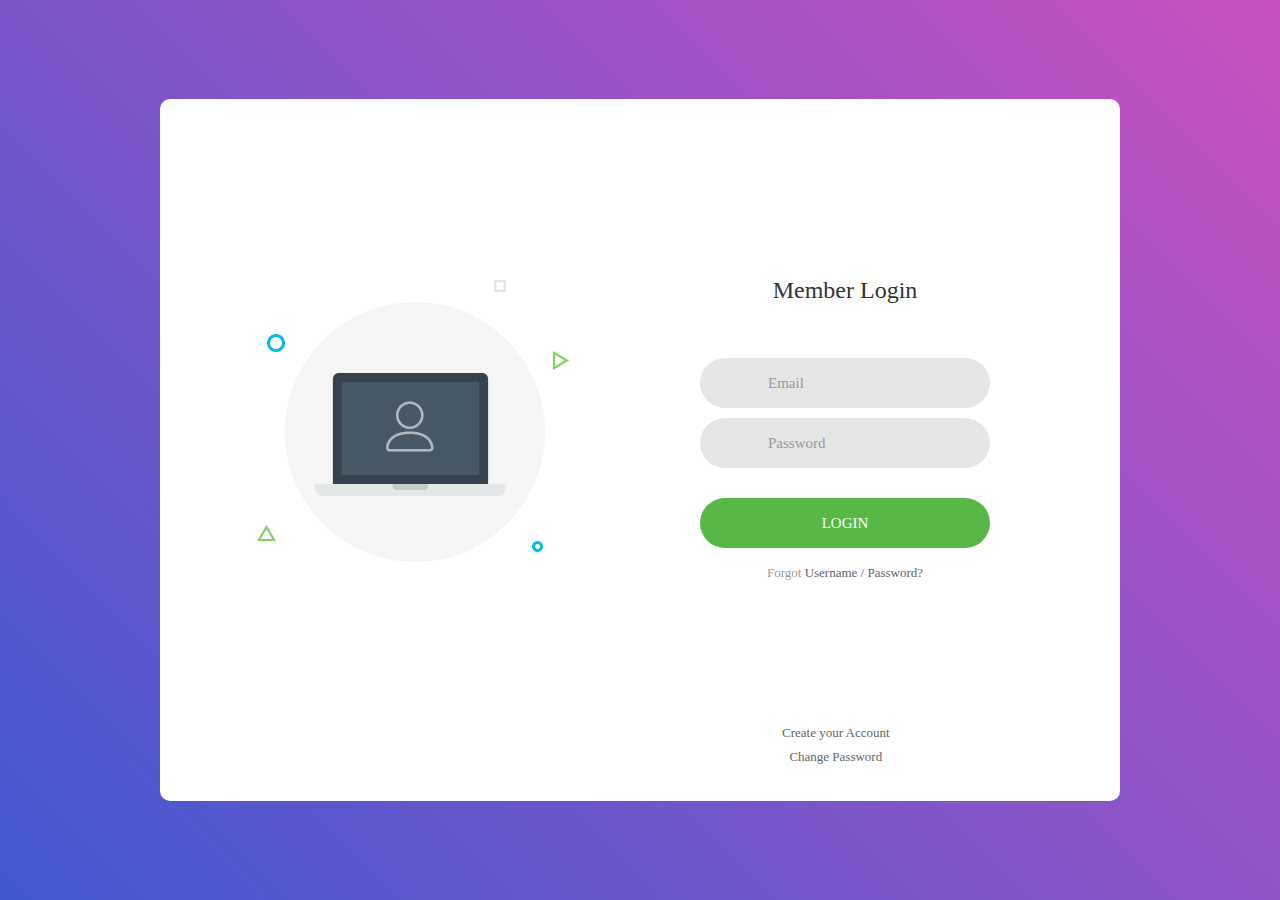
==== commit b34e655c: "clean" ====
--- a/static/index.html
+++ b/static/index.html
@@ -71,6 +71,11 @@
 							Create your Account
 							<i class="fa fa-long-arrow-right m-l-5" aria-hidden="true"></i>
 						</a>
+                        <br>
+                        <a class="txt2" href="#">
+							Change Password
+							<i class="fa fa-long-arrow-right m-l-5" aria-hidden="true"></i>
+						</a>
 					</div>
 				</form>
 			</div>
